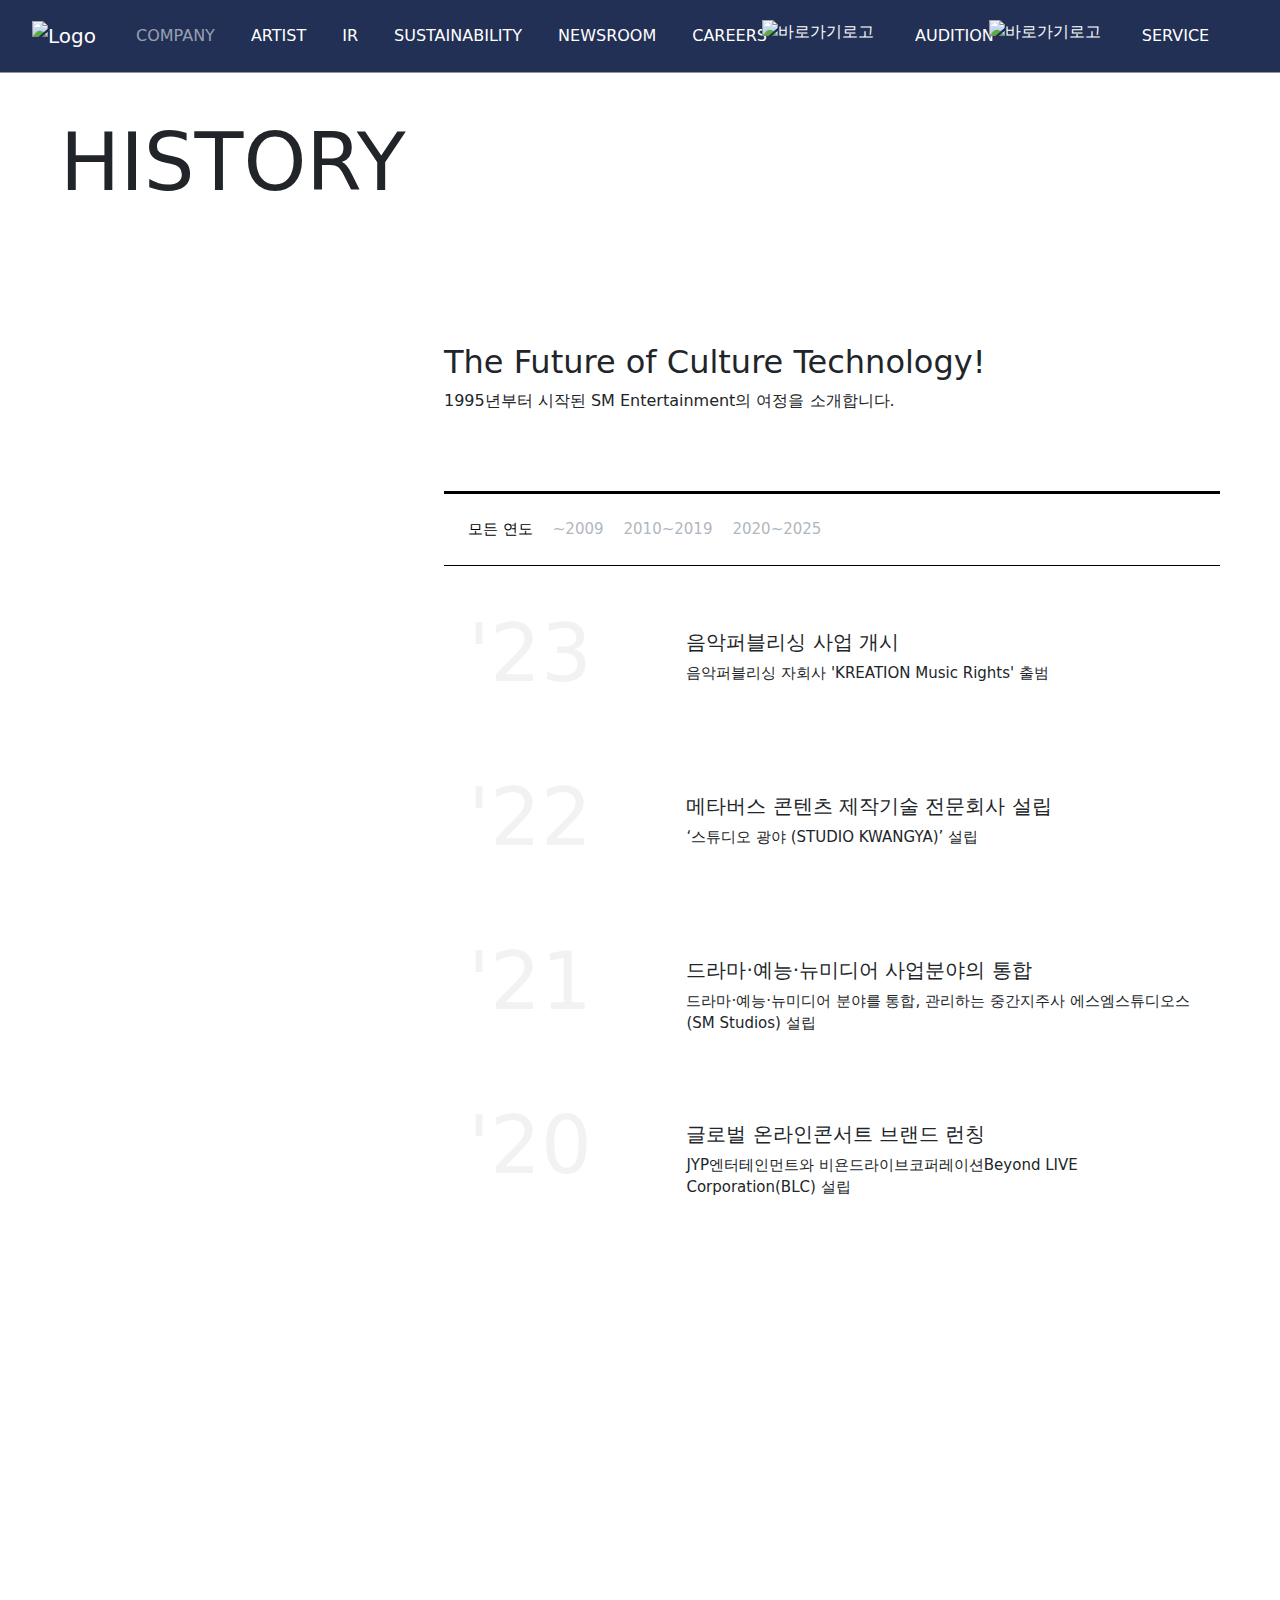
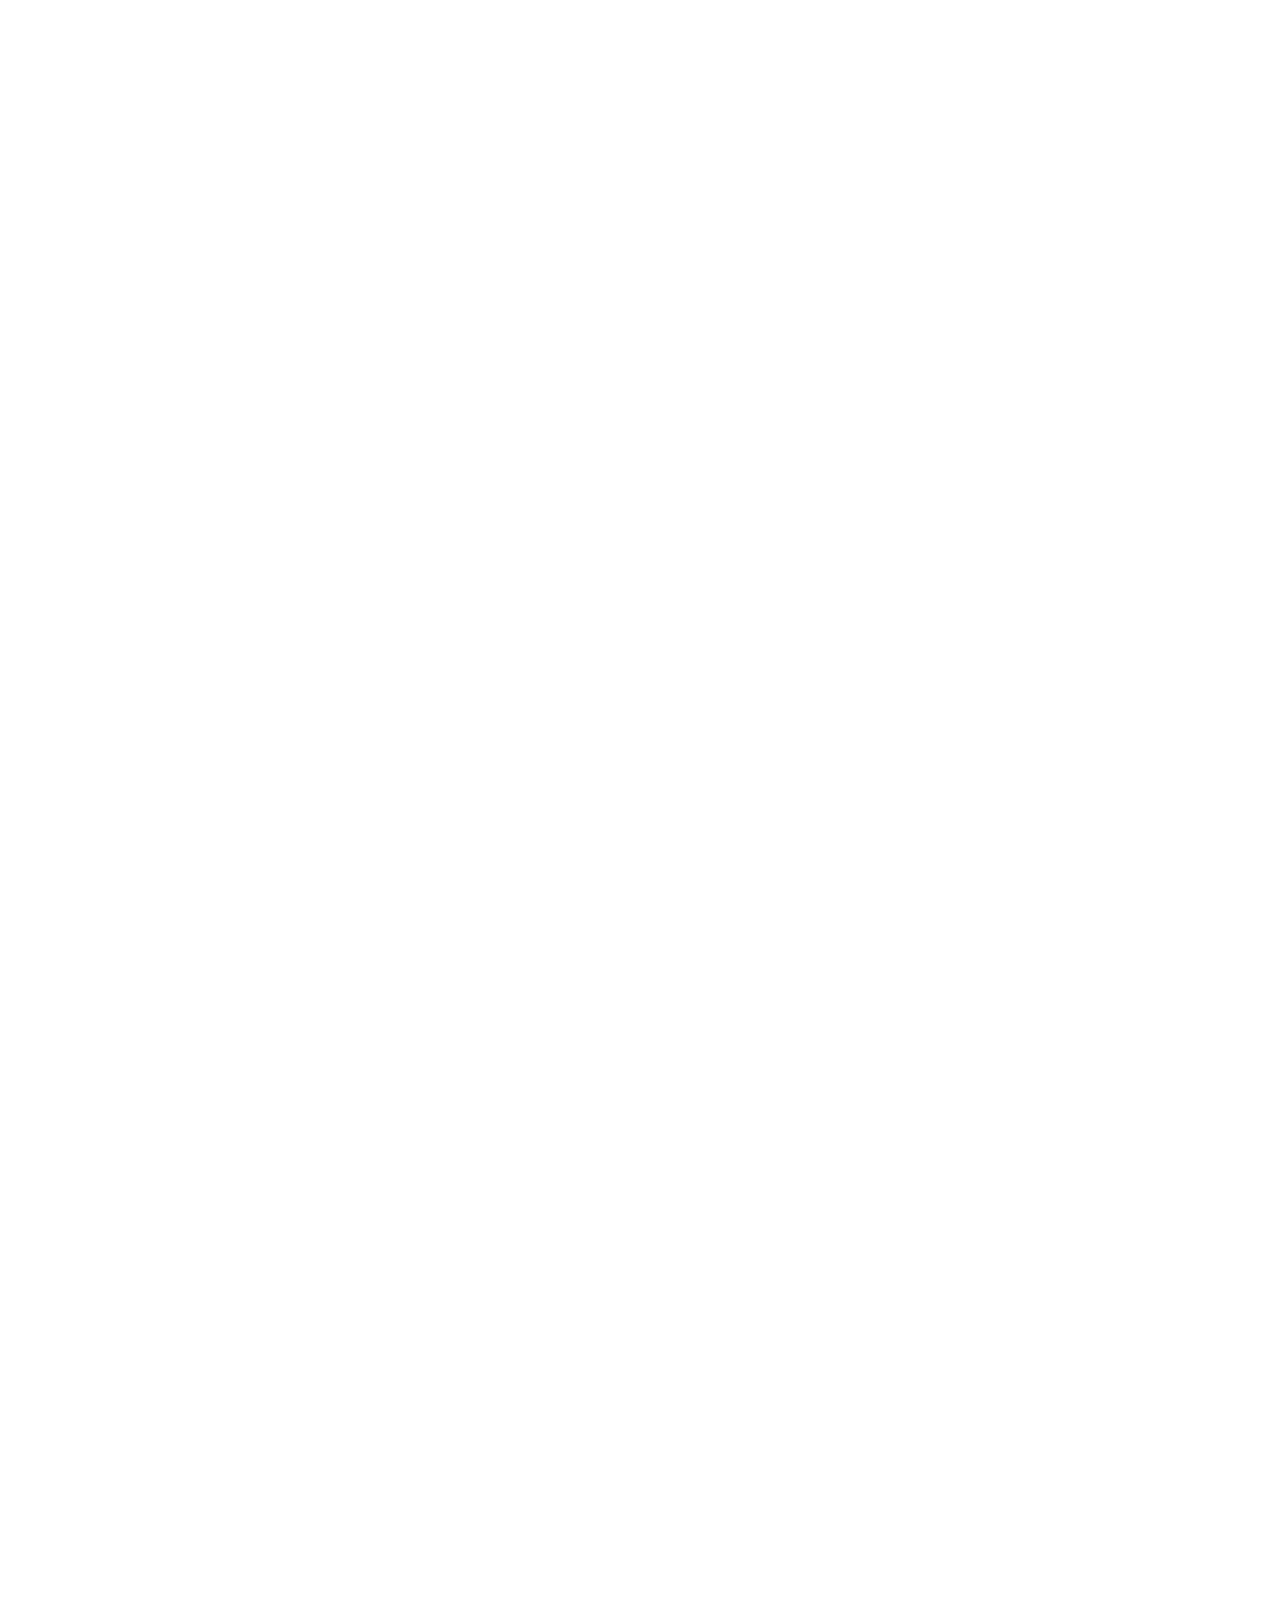
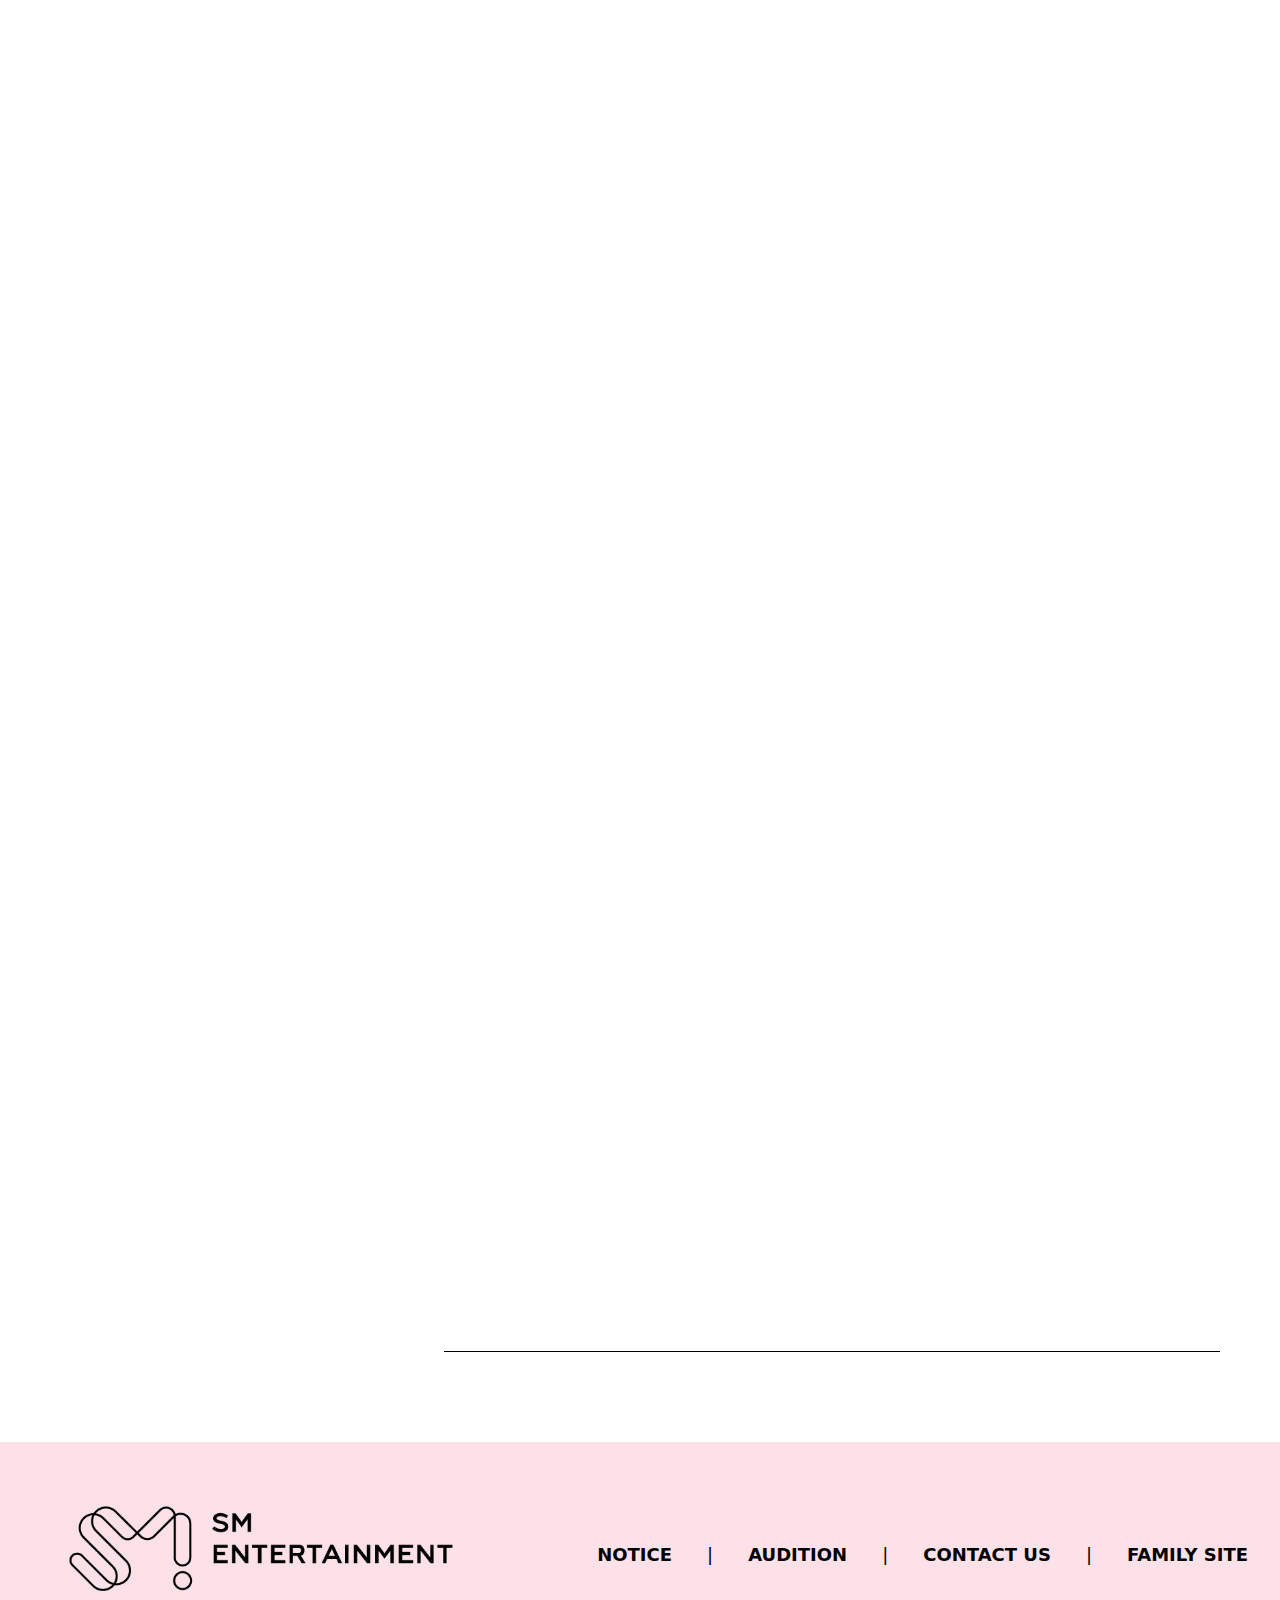
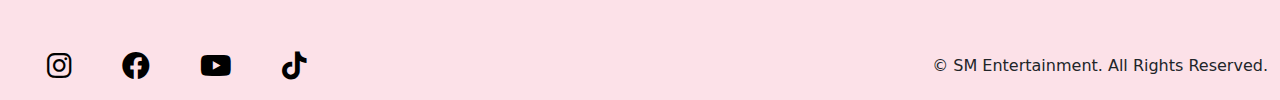
==== company/company-history-index.html @ 5fcf4fad "add nav all page" ====
<!DOCTYPE html>
<html lang="en">
<head>
    <meta charset="UTF-8">
    <meta name="viewport" content="width=device-width, initial-scale=1.0">
    <title>HISTORY</title>
    <link href="https://cdn.jsdelivr.net/npm/bootstrap@5.3.3/dist/css/bootstrap.min.css" rel="stylesheet" integrity="sha384-QWTKZyjpPEjISv5WaRU9OFeRpok6YctnYmDr5pNlyT2bRjXh0JMhjY6hW+ALEwIH" crossorigin="anonymous">
    <link rel="stylesheet" href="../style.css">
    <link rel="stylesheet" href="https://cdnjs.cloudflare.com/ajax/libs/font-awesome/6.0.0-beta3/css/all.min.css"/>
</head>
<body>
    <!-- 헤더 -->
    <header>
        <nav class="navbar navbar-expand-lg navbar-dark bg-dark">
            <!-- 로고 -->
            <a class="navbar-brand" href="../index.html">
                <img src="https://file1.jobkorea.co.kr/Mng/2025/1/logo.png" alt="Logo" class="d-inline-block align-top" width="80">
            </a>
            <!-- 메뉴 토글 버튼 (모바일 대응) -->
           
            <!-- 내비게이션 메뉴 -->
            <button class="navbar-toggler" type="button" data-toggle="collapse" data-target="#navbarNav" aria-controls="#hamBtn" aria-expanded="false" aria-label="Toggle navigation">
               <div class="ham" id="hamBtn">
                <div id="top" class="line"></div>
                <div id="mid" class="line"></div>
                <div id="btm" class="line"></div>
            </div>
            </button>
            <div class="collapse navbar-collapse" id="navbarNav">
                <ul class="navbar-nav ml-auto">
                    <li class="nav-item active dropdown">
                        <a class="nav-link" href="company/company-intro-index.html" id="navbarDropdownHome" role="button" aria-haspopup="true" aria-expanded="false">
                            COMPANY
                        </a>
                        <div class="dropdown-menu" aria-labelledby="navbarDropdownHome">
                            <a class="dropdown-item" href="company-intro-index.html">INTRODUCION</a>
                            <a class="dropdown-item" href="company-history-index.html">HISTORY</a>
                            <!-- <a class="dropdown-item" href="#">LABELS IN COMPANY</a> -->
                            <a class="dropdown-item" href="company-major-index.html">MAJOR AFFILIATES</a>
                        </div>
                    </li>
                    <!-- Artists -->
                    <li class="nav-item dropdown">
                        <a class="nav-link active dropdown" href="#" id="navbarDropdownArtists" role="button" aria-haspopup="true" aria-expanded="false">
                            ARTIST
                        </a>
                        
                    </li>
                    <!-- IR -->
                    <li class="nav-item dropdown">
                        <a class="nav-link active dropdown" href="../ir/ir-schedule-index.html" id="navbarDropdownHome" role="button" aria-haspopup="true" aria-expanded="false">
                            IR
                        </a>
                        <div class="dropdown-menu" aria-labelledby="navbarDropdownHome">
                            <a class="dropdown-item" href="../ir/ir-schedule-index.html">  IR  일정</a>
                            <a class="dropdown-item" href="#">경영실적</a>
                            <a class="dropdown-item" href="#">재무정보</a>
                            <a class="dropdown-item" href="#">주주정보</a>
                            <a class="dropdown-item" href="#">공시정보</a>
                            <a class="dropdown-item" href="#">공고</a>
                            <a class="dropdown-item" href="#">추가정보</a>
                        </div>
                    </li>
                    <!-- SUSTAINABILITY -->
                    <li class="nav-item dropdown">
                        <a class="nav-link active dropdown" href="#" id="navbarDropdownHome" role="button" aria-haspopup="true" aria-expanded="false">
                            SUSTAINABILITY
                        </a>
                        <div class="dropdown-menu" aria-labelledby="navbarDropdownHome">
                            <a class="dropdown-item" href="#">ESG</a>
                            <a class="dropdown-item" href="#">ENVIRONMENT</a>
                            <a class="dropdown-item" href="#">SOCIETY</a>
                            <a class="dropdown-item" href="#">GOVERNANCE</a>
                        </div>
                    </li>
                    <!-- NEWSROOM 메뉴 - 드롭다운 -->
                    <li class="nav-item dropdown">
                        <a class="nav-link active" href="#" id="navbarDropdownHome" role="button" aria-haspopup="true" aria-expanded="false">
                            NEWSROOM
                        </a>
                      
                    </li>
                    <!-- CAREERS 버튼 -->
                    <li class="nav-item dropdown">
                        <a class="nav-link active" href="#" id="navbarDropdownHome" role="button" aria-haspopup="true" aria-expanded="false">
                            CAREERS<img src="https://cdn2.smentertainment.com/images/icon-external-link-alt.svg" alt="바로가기로고" width="20"> 
                        </a>
                        
                    </li>
                     <!-- AUDITION 버튼 -->
                     <li class="nav-item dropdown">
                        <a class="nav-link active dropdown" href="#" id="navbarDropdownHome" role="button" aria-haspopup="true" aria-expanded="false">
                            AUDITION<img src="https://cdn2.smentertainment.com/images/icon-external-link-alt.svg" alt="바로가기로고" width="20"> 
                        </a>
                        
                    </li>
                     <!-- SERVICE -->
                     <li class="nav-item dropdown">
                        <a class="nav-link active dropdown" href="#" id="navbarDropdownHome" role="button" aria-haspopup="true" aria-expanded="false">
                            SERVICE
                        </a>
                        <div class="dropdown-menu" aria-labelledby="navbarDropdownHome">
                            <a class="dropdown-item" href="#">SMTOWN</a>
                            <a class="dropdown-item" href="#">KWANGYA 119</a>
                        </div>
                    </li>
                </ul>
            </div>
        </nav>
    </header>

    <script>
        // 햄버거 버튼 클릭 시 애니메이션 효과
        document.getElementById('hamBtn').addEventListener('click', function() {
            this.classList.toggle('active');
        });
    </script>
    <main>
        <div class="sm-header">HISTORY</div>
        <div>
            <div class="choi-history-main-box position-relative end-0">
                <div>
                    <h2>The Future of Culture Technology!</h2>
                    <p>1995년부터 시작된 SM Entertainment의 여정을 소개합니다.</p>
                </div>
                <div class="choi-history-nav-box">
                    <ul class="nav choi-history-nav">
                        <input type="radio" class="choi-radio-nav" name="options-year" id="option0" autocomplete="off" checked>
                        <label class="choi-radio-nav-label" for="option0">모든 연도</label>
                        <input type="radio" class="choi-radio-nav" name="options-year" id="option1" autocomplete="off">
                        <label class="choi-radio-nav-label" for="option1">~2009</label>
                        <input type="radio" class="choi-radio-nav" name="options-year" id="option2" autocomplete="off">
                        <label class="choi-radio-nav-label" for="option2">2010~2019</label>
                        <input type="radio" class="choi-radio-nav" name="options-year" id="option3" autocomplete="off">
                        <label class="choi-radio-nav-label" for="option3">2020~2025</label>
                    </ul>
                </div>
                <div class="choi-history-contents-out-box">
                    <div class="fade-wrap" id="display-year0">
                        <!-- scroll section 1-->
                        <section class="choi-history-contents-box">
                            <div class="choi-history-year-box">
                                <h1>'23</h1>
                            </div>
                            <div class="choi-history-detail-box">
                                <h4>음악퍼블리싱 사업 개시</h4>
                                <p>음악퍼블리싱 자회사 'KREATION Music Rights' 출범</p>
                            </div>
                        </section>
                        <section class="choi-history-contents-box">
                            <div class="choi-history-year-box">
                                <h1>'22</h1>
                            </div>
                            <div class="choi-history-detail-box">
                                <h4>메타버스 콘텐츠 제작기술 전문회사 설립</h4>
                                <p>‘스튜디오 광야 (STUDIO KWANGYA)’ 설립</p>
                            </div>
                        </section>
                        <section class="choi-history-contents-box">
                            <div class="choi-history-year-box">
                                <h1>'21</h1>
                            </div>
                            <div class="choi-history-detail-box">
                                <h4>드라마·예능·뉴미디어 사업분야의 통합</h4>
                                <p>드라마·예능·뉴미디어 분야를 통합, 관리하는 중간지주사 에스엠스튜디오스(SM Studios) 설립</p>
                            </div>
                        </section>
                        <section class="choi-history-contents-box">
                            <div class="choi-history-year-box">
                                <h1>'20</h1>
                            </div>
                            <div class="choi-history-detail-box">
                                <h4>글로벌 온라인콘서트 브랜드 런칭</h4>
                                <p>JYP엔터테인먼트와 비욘드라이브코퍼레이션Beyond LIVE Corporation(BLC) 설립</p>
                            </div>
                        </section>
                    </div>
                    <div class="fade-wrap" id="display-year1">
                        <!-- scroll section 2-->
                        <section class="choi-history-contents-box">
                            <div class="choi-history-year-box">
                                <h1>'18</h1>
                            </div>
                            <div class="choi-history-detail-box">
                                <h4>콘텐츠 및 라이프스타일 사업 확장</h4>
                                <p>키이스트 및 FNC애드컬쳐(現 SM Life Design Group) 지분취득</p>
                            </div>
                        </section>
                        <section class="choi-history-contents-box">
                            <div class="choi-history-year-box">
                                <h1>'17</h1>
                            </div>
                            <div class="choi-history-detail-box">
                                <h4>광고사업으로의 확장</h4>
                                <p>SK M&C (現 SM C&C) 인수</p>
                            </div>
                        </section>
                        <section class="choi-history-contents-box">
                            <div class="choi-history-year-box">
                                <h1>'16</h1>
                            </div>
                            <div class="choi-history-detail-box">
                                <h4>F&B 사업 확장</h4>
                                <p>SMT SEOUL, SMT TOKYO 매장 오픈</p>
                            </div>
                        </section>
                    </div>
                    <div class="fade-wrap" id="display-year2">
                        <!-- scroll section 3-->
                        <section class="choi-history-contents-box">
                            <div class="choi-history-year-box">
                                <h1>'15</h1>
                            </div>
                            <div class="choi-history-detail-box">
                                <h4>모바일플랫폼 비즈니스 시작</h4>
                                <p>SM Mobile Communications 설립</p>
                                <div class="choi-history-detail-sub">엔터테인먼트 테마파크 사업 시작</div>
                                <p>SMTOWN@coexartium 오픈</p>
                            </div>
                        </section>
                        <section class="choi-history-contents-box">
                            <div class="choi-history-year-box">
                                <h1>'14</h1>
                            </div>
                            <div class="choi-history-detail-box">
                                <h4>예능 및 레이블사업 시작</h4>
                                <p>SM C&C의 훈미디어, 울림엔터테인먼트 지분취득</p>
                                <div class="choi-history-detail-sub">레이블 (주)발전소 지분투자</div>
                                <p>힙합, 밴드음악 레이블 BALJUNSO(발전소) 지분투자를 통한 언더그라운드 인디씬을 아우르는 협력관계 구축</p>
                                <div class="choi-history-detail-sub">모바일 가라오케 어플리케이션 런칭</div>
                                <p>에이벡스뱅가드·유니버설뮤직 재팬과 디지털 음악 비즈니스 강화 위한 3자 합작회사 everysing Japan 설립</p>
                                <div class="choi-history-detail-sub">(유)드래곤타이거1호 문화투자목적 설립</div>
                                <p>홍콩 최대 엔터테인먼트 기업 미디어 아시아 그룹(Media Asia Group Holdings Limited)과 한중 합작사업 전략적 제휴를 체결해 중국 시장 진출 및 영화, 드라마, TV 프로그램 등 미디어 엔터테인먼트 콘텐츠 투자를 위한 드래곤 타이거 캐피탈 파트너스(Dragon Tiger Capital Partners L.P., 이하 DTCP) 설립</p>
                            </div>
                        </section>
                        <section class="choi-history-contents-box">
                            <div class="choi-history-year-box">
                                <h1>'13</h1>
                            </div>
                            <div class="choi-history-detail-box">
                                <h4>배우 매니지먼트 시작</h4>
                                <p>SM C&C의 AM엔터테인먼트 지분취득</p>
                            </div>
                        </section>
                        <section class="choi-history-contents-box">
                            <div class="choi-history-year-box">
                                <h1>'12</h1>
                            </div>
                            <div class="choi-history-detail-box">
                                <h4>와인 유통사업 시작</h4>
                                <div class="choi-history-detail-sub">SM Entertainment Beijing 설립</div>
                                <p>SM Entertainment Beijing Co., Ltd 설립</p>
                                <div class="choi-history-detail-sub">Visual Content Business</div>
                                <p>아시아 최대 영상 콘텐츠 제작, 배우/MC 매니지먼트 기업 설립을 목표로 코스닥 상장사 BT&I를 인수한 후 사명 (주)에스엠컬처앤콘텐츠로 변경. 드라마 제작 등 글로벌 영상 콘텐츠 사업을 영위하고 있으며, 관광, 레저, 여행 사업과 K-POP 콘텐츠를 결합해 K-컬쳐 비즈니스 모델 확산에 기여</p>
                                <div class="choi-history-detail-sub">Global Concert Business</div>
                                <p>글로벌 공연 사업을 위해 홍콩에 본사를 두고 있는 자회사 Dream Maker Entertainment와 본격적으로 공연사업 시작</p>
                            </div>
                        </section>
                        <section class="choi-history-contents-box">
                            <div class="choi-history-year-box">
                                <h1>'11</h1>
                            </div>
                            <div class="choi-history-detail-box">
                                <h4>SM True Co., Ltd 설립</h4>
                                <p>태국의 True사와 첫 해외 합작법인인 SM True 설립을 통해 소속 아티스트들의 태국 내 음반, 음원, 상품 유통, 콘서트, 프로모션 등 태국 내 모든 매니지먼트 사업 영위. 방송, 통신, 인터넷 유통을 아우르는 태국 최대 복합 미디어 통신 네트워크 그룹인 True Visions Group과 SM Entertainment의 한류/ K-POP 콘텐츠 결합으로 시너지 효과 발휘</p>
                            </div>
                        </section>
                    </div>
                    <div class="fade-wrap" id="display-year3">
                        <!-- scroll section 4-->
                        <section class="choi-history-contents-box">
                            <div class="choi-history-year-box">
                                <h1>'08</h1>
                            </div>
                            <div class="choi-history-detail-box">
                                <h4>Karaoke Business</h4>
                                <p>SM Amusement 설립</p>
                                <div class="choi-history-detail-sub">Food & Beverage</div>
                                <p>SM F&B 설립</p>
                                <div class="choi-history-detail-sub">Retail/Fashion/Merchandising</div>
                                <p>SM Brand Marketing 설립</p>
                                <div class="choi-history-detail-sub">SM Entertainment USA</div>
                                <p>SM Entertainment USA Inc. 설립</p>
                            </div>
                        </section>
                    </div>
                    <div class="fade-wrap"  id="display-year4">
                        <!-- scroll section 5-->
                        <section class="choi-history-contents-box">
                            <div class="choi-history-year-box">
                                <h1>'05</h1>
                            </div>
                            <div class="choi-history-detail-box">
                                <h4>China Launch</h4>
                                <p>SM Entertainment China 지사 오픈</p>
                            </div>
                        </section>
                        <section class="choi-history-contents-box">
                            <div class="choi-history-year-box">
                                <h1>'01</h1>
                            </div>
                            <div class="choi-history-detail-box">
                                <h4>JAPAN Expansion</h4>
                                <p>SM Entertainment JAPAN 설립</p>
                                <div class="choi-history-detail-sub">온라인, 모바일 분야 사업 확장</div>
                                <p>Fandango KOREA 설립을 통해 국내 최초 엔터테인먼트 관련 온라인, 모바일 콘텐츠 서비스 시작</p>
                            </div>
                        </section>
                    </div>
                    <div class="fade-wrap" id="display-year5">
                        <!-- scroll section 6-->
                        <section class="choi-history-contents-box">
                            <div class="choi-history-year-box">
                                <h1>'00</h1>
                            </div>
                            <div class="choi-history-detail-box">
                                <h4>IPO (KOSDAQ)</h4>
                                <p>2000년 4월 27일 업계 최초로 코스닥시장 등록(IPO)</p>
                            </div>
                        </section>
                        <section class="choi-history-contents-box choi-history-contents-last-box">
                            <div class="choi-history-year-box">
                                <h1>'95</h1>
                            </div>
                            <div class="choi-history-detail-box">
                                <h4>S.M. ENTERTAINMENT Co., Ltd. 설립</h4>
                                <p>자본금 5천만원으로 (주)에스.엠.엔터테인먼트 설립</p>
                            </div>
                        </section>
                    </div>
                </div>
            </div>
        </div>
    </main>
    <footer class="footer">
        <div class="container km-footer-container">
            <div class="km-footer-content text-center">
                
                <!-- && 사이즈 줄였을 때: km-logo는 숨겨지고 km-logo-small 표출 -->
                <div class="km-logo-container d-flex justify-content-between align-items-center">
                    <div class="km-logo">
                        <img src="../km-img/img-long.png" class="img-fluid">
                    </div>

                    <div class="km-logo-small">
                        <img src="../km-img/sm-short1.jpg" class="img-fluid">
                    </div>

                    <!-- 관련 링크 (로고 하단에 가로 정렬) -->
                    <div class="km-about">
                        <a href="#">NOTICE</a>
                        <span>|</span>
                        <a href="#">AUDITION</a>
                        <span>|</span>
                        <a href="#">CONTACT US</a>
                        <span>|</span>
                        <a href="#">FAMILY SITE</a>
                    </div>
                </div>

                <!-- SNS & 저작권 -->
                <div class="km-last-lign d-flex justify-content-between align-items-center">
                    <div class="km-icon-left">
                        <i class="fa-brands fa-instagram"></i>
                        <i class="fa-brands fa-facebook"></i>
                        <i class="fa-brands fa-youtube"></i>
                        <i class="fa-brands fa-tiktok"></i>
                    </div>
                    <div class="km-icon-right">
                        <div class="km-culture-future">THE CULTURE, THE FUTURE ♬</div>
                        <div>© SM Entertainment. All Rights Reserved.</div>
                    </div>
                </div>

            </div>
        </div>    
    </footer>
    <script src="../script.js"></script>
    <script src="https://cdn.jsdelivr.net/npm/bootstrap@5.3.3/dist/js/bootstrap.bundle.min.js" integrity="sha384-YvpcrYf0tY3lHB60NNkmXc5s9fDVZLESaAA55NDzOxhy9GkcIdslK1eN7N6jIeHz" crossorigin="anonymous"></script>
</body>
</html>
---- style.css ----
.test {
  border: 1px solid red;
}
/* 전체 페이지를 Flexbox로 정렬 */
html,
body {
  height: 100%;
  margin: 0;
  display: flex;
  flex-direction: column;
}

/* 헤더 스타일 */
header {
  position: sticky;
  top: 0;
  backdrop-filter: blur(50%);
  opacity: 1;
  z-index: 99;
  width: 100%;
}

/* 내비게이션 메뉴 */
nav {
  background-color: #223055;
  border-bottom: 0.5px solid #223055;
  z-index: 99;
}

nav:hover {
  border-bottom: 0.5px solid #949494;
  transition: 0.5s;
}

.navbar {
  background-color: #223055 !important;
  padding: 1em 2em;
}

/* 메뉴 항목 */
/* 햄버거 메뉴 스타일 */
.ham {
  position: absolute;
  right: 2%;
  width: 40px;
  height: 40px;
  cursor: pointer;
  z-index: 99;
  display: none; /* 모바일에서만 보이도록 설정 */
}

.line {
  background-color: #fff;
  width: 40px;
  height: 2px;
  margin: 5px 0;
  transition-duration: 0.5s;
}

/* 햄버거 버튼 클릭 시 애니메이션 효과 */
.ham.active #top {
  transform: translateY(7px) translateX(-7px) rotate(45deg);
}

.ham.active #mid {
  opacity: 0;
}

.ham.active #btm {
  transform: translateY(-6px) translateX(-7px) rotate(-45deg);
}

.navbar-toggler:focus {
  box-shadow: none;
}

.navbar-nav .nav-item {
  margin-right: 20px;
}

.navbar-nav .nav-item .dropdown-menu {
  display: none;
  /* 서브 메뉴 항상 보이도록 설정 */
  width: 100%;
  /* 화면 너비를 꽉 채우도록 설정 */
  background-color: #223055;
  border: none;
  box-sizing: border-box;
  position: unset;
  left: 0;
  transform: translateX(0);
  box-shadow: none;
  padding: 0;
  top: 100%;
}

.nav-link {
  padding: 7px 14px;
  border-radius: 20px;
}

.nav-link:hover {
  border-radius: 20px;
  background-color: rgba(255, 255, 255, 0.1);
  padding: 7px 14px;
}

.nav-link img {
  position: relative;
  left: -5px;
  top: -4px;
}

/* 서브 메뉴가 기본적으로 보이지 않도록 설정 */
.navbar-nav .nav-item .dropdown-menu {
    display: none;
    /* 서브 메뉴 숨기기 */
    position: absolute;
    /* 서브 메뉴가 부모 메뉴 아이템 아래에 위치하도록 설정 */
    background-color: #223055;
    padding: 0;
    top: 100%;
    /* 부모 메뉴 아래로 위치 */
    left: 50%;
    transform: translateX(-50%);
    /* 드롭다운 메뉴에 그림자 효과 */
  }
  /* 메뉴 항목에 호버 시 서브 메뉴가 보이도록 설정 */
  .navbar-nav .nav-item:hover .dropdown-menu {
    display: block;
    /* 호버 시 드롭다운 메뉴 표시 */
  }
  /* 드롭다운 항목 스타일 */
  .navbar-nav .nav-item .dropdown-item {
    color: #BEBEBE;
    padding: 10px 20px;
    font-size: 16px;
    text-align: left;
  }
  .navbar-nav .nav-item .dropdown-item:hover {
    background-color: #FFB7CA;
    /* 서브 메뉴 항목에 호버 시 배경 색상 변경 */
    color: white;
  }

/* main을 플렉스 확장해서 푸터를 아래로 밀어내기 */
main {
  flex: 1;
}
/* ---------------------------------------------------------------------------------- */

.sy-artist {
  margin: 15px;
}

.sy-artist img {
  width: 100%;
  height: 100%;
  transition: transform 0.5s ease;
  object-fit: cover;
}

.sy-artist img:hover {
  filter: brightness(0.5);
  transform: scale(0.95);
}

.sy-box {
  position: relative;
}

.sy-box:hover .sy-overlay {
  display: block;
}

.sy-overlay {
  position: absolute;
  top: 50%;
  left: 50%;
  transform: translate(-50%, -50%);
  color: white;
  font-size: 1.5rem;
  font-weight: bold;
  display: none;
}

.sy-more-artist {
  display: flex;
  justify-content: center;
  align-items: center;
  text-align: right;
  font-size: 20px;
  font-weight: 700;
}

.sy-more-artist a {
  display: flex;
  align-items: center;
  text-decoration: none;
  color: black;
  gap: 15px;
  /* 텍스트와 아이콘 사이 간격 */
}

.sy-more-artist a:hover {
  color: red;
}

/* 모바일 화면 대응 */
@media (max-width: 768px) {
  .sy-first-line .col,
  .sy-second-line .col {
    flex: 0 0 100%;
    max-width: 100%;
    margin-bottom: 20px;
  }

  .sy-second-line .row .col {
    flex: 0 0 100%;
    max-width: 100%;
    margin-bottom: 10px;
  }

  .sy-more-artist {
    display: none;
  }
}
/* ---------------------------------------------------------------------------------- */

/* 푸터 스타일 */
.footer {
  background-color: #fce1e8;
  width: 100%;
  padding-top: 20px;
  padding-bottom: 20px;
}

/* 푸터 컨테이너 크기 조정 */
.km-footer-container {
  width: 100%;
  max-width: 1400px;
  margin: 0 auto;
}

/* 로고 크기 확대 */
.km-logo {
  width: 400px; /* 기존보다 확대 */
  margin: 30px;
  margin-left: 50px;
}

.km-logo-small {
  display: none;
}

/* 로고 이미지 크기 조정 */
.km-logo img {
  width: 100%;
  height: auto;
}

.km-about {
  display: flex;
  justify-content: center;
  align-items: center;
  gap: 35px;
  font-size: 18px;
  margin: 20px;
  margin-bottom: 5px;
}

.km-about a {
  text-decoration: none;
  color: black;
  font-weight: bold;
  transition: transform 0.3s ease, color 0.3s ease;
}

.km-about a:hover {
  transform: scale(1.15);
  color: white;
}

.km-about span {
  color: black;
  font-size: 18px;
}

/* SNS 아이콘 스타일 */
.km-icon-left {
  display: flex;
  gap: 50px;
  font-size: 28px;
  color: black;
  margin-left: 35px;
}

.km-icon-left i {
  cursor: pointer;
  transition: transform 0.3s ease, color 0.3s ease;
}

.km-icon-left i:hover {
  color: white;
}

/* 마지막 줄 정렬 */
.km-last-lign {
  display: flex;
  justify-content: space-between;
  align-items: center;
  width: 100%;
  padding-top: 20px;
}

.km-culture-future {
  display: none;
}

.fade-wrap {
  transition: 1s;
  opacity: 0;
  position: relative;
  bottom: -50px;
}

.fade-wrap.fade-in {
  opacity: 1;
  bottom: 0;
}

.sm-header {
  padding: 30px 60px;
  font-size: 80px;
}

.choi-main-img-box {
  background-color: #223055;
  min-height: 840px;
  overflow: hidden;
  position: relative;
}

.choi-main-back-img {
  background-image: url(https://cdn2.smentertainment.com/images/sm-hero-image.svg);
  width: 80%;
  height: 80%;
  position: absolute;
  left: 25%;
  bottom: -10%;
  background-size: cover;
  background-repeat: no-repeat;
  z-index: 1;
}

.choi-main-title {
  color: #ffb7ca;
  font-size: 100px;
  padding: 60px;
  position: absolute;
}

.choi-main-news-box {
  background-color: #ffb7ca;
}

.choi-main-news {
  padding-top: 48px;
  padding-left: 60px;
  padding-right: 60px;
  padding-bottom: 30px;
  font-size: 80px;
}

.choi-main-news-card-box {
  background-color: #ffb7ca;
  border: none;
  padding-left: 30px;
  padding-right: 30px;
  padding-bottom: 30px;
}

.choi-main-news-item-box {
  padding: 30px 24px;
}

.choi-main-news-item-box h3 {
  margin-bottom: 30px;
  overflow: hidden;
  display: -webkit-box;
  text-overflow: ellipsis;
  -webkit-box-orient: vertical;
  -webkit-line-clamp: 2;
}

.choi-main-news-item-box p {
  margin: 15px 0px;
  overflow: hidden;
  display: -webkit-box;
  text-overflow: ellipsis;
  -webkit-box-orient: vertical;
  -webkit-line-clamp: 2;
}

.choi-main-news-item-bottom-box {
  display: flex;
  justify-content: space-between;
  align-items: center;
  padding: 24px;
}

.choi-main-news-item-bottom-box p {
  margin-bottom: 0px;
}

.choi-main-new-arrow {
  font-size: 30px;
  border: 1px solid black;
  border-radius: 100%;
  padding: 0px 8px;
}

.choi-history-nav-box {
  margin-top: 78px;
}

.choi-history-nav {
  padding: 24px;
  border-top: 3px solid black;
  border-bottom: 1px solid black;
}

.choi-radio-nav:checked + label {
  border: none;
  color: black;
}

.choi-radio-nav:click {
  border: none;
}

.choi-radio-nav {
  display: none;
}

.choi-radio-nav-label {
  padding-top: 0px;
  padding-bottom: 0px;
  padding-right: 20px;
  font-weight: 500;
  color: #b0b7c0;
  font-size: 15px;
}

.choi-history-nav-link:hover {
  color: black;
}

.choi-history-main-box-out {
  padding: 1px;
  height: auto;
}

.choi-history-main-box {
  width: 70%;
  padding: 90px 60px;
  margin-left: auto;
}

.choi-history-main-box img {
  max-width: 100%;
  height: auto;
}

.choi-history-contents-out-box {
  padding-top: 40px;
  padding-bottom: 60px;
  padding-left: 24px;
  padding-right: 24px;
  border-bottom: 1px solid black;
}

.choi-history-contents-box {
  display: flex;
  justify-content: space-between;
  padding-bottom: 60px;
}

.choi-history-contents-last-box {
  padding-bottom: 0px;
}

.choi-history-year-box {
  width: 30%;
}

.choi-history-detail-box {
  width: 70%;
}

.choi-history-contents-box h1 {
  color: #f2f2f2;
  font-size: 80px;
  transition: transform 0.3s ease, color 0.3s ease;
}

.choi-history-contents-box h1:hover {
  color: #ffb7ca;
  transform: scale(1.15);
}

.choi-history-detail-box h4 {
  font-size: 20px;
  padding-top: 24px;
  padding-bottom: 8px;
  margin-bottom: 0px;
}

.choi-history-detail-box p {
  margin-bottom: 0px;
  font-size: 15px;
}

.choi-history-detail-sub {
  font-size: 20px;
  margin-bottom: 0px;
  padding-top: 30px;
  padding-bottom: 8px;
}

.choi-thick-line {
  border-top: 3px solid black;
}

.choi-thick-line-mobile-remove {
  border-top: 3px solid black;
}

.choi-thin-line {
  border-bottom: 1px solid black;
}

.choi-major-grid {
  display: grid;
  grid-template-columns: 1fr 1fr;
  column-gap: 30px;
}

.choi-major-contents-box {
  display: flex;
  flex-direction: column;
  padding-left: 24px;
  padding-right: 24px;
  padding-bottom: 90px;
}

.choi-major-contents-box a {
  max-width: 45%;
  text-align: center;
  border-radius: 70px;
  background-color: #f2f2f2;
  color: black;
  text-decoration: none;
  font-weight: 500;
  font-size: 15px;
  padding: 14px 24px;
  position: absolute;
  bottom: 30px;
  transition: transform 0.3s ease, color 0.3s ease;
}

.choi-major-contents-box p {
  margin: 15px 0px;
}

.choi-major-contents-box a:hover {
  background-color: #d7d6d6;
  transform: scale(1.15);
}

.choi-history-main-box video {
  width: 100%;
}

.choi-intro-contents-box {
  display: flex;
  flex-direction: column;
  max-width: 100%;
  padding-top: 40px;
  padding-left: 24px;
  padding-right: 24px;
  padding-bottom: 60px;
}

.choi-intro-contents-box h2 {
  margin-bottom: 30px;
  font-size: 36px;
}

.choi-intro-contents-box p {
  margin-top: 15px;
  font-size: 15px;
  margin-bottom: 0px;
}

.choi-schedule-title {
  display: flex;
  justify-content: space-between;
}

.choi-schedule-title button {
  background-color: transparent;
  border: none;
}

.choi-schedule-title i {
  font-size: 40px;
  margin-left: 40px;
}

.choi-schedule-inner-box {
  display: flex;
  justify-content: space-between;
  align-items: stretch;
}

.choi-schedule-calendar-box {
  width: 60%;
  margin-right: 20px;
}

.choi-schedule-box {
  width: 40%;
}

.choi-schedule-grid-box {
  display: grid;
  grid-template-columns: repeat(7, 1fr);
  list-style-type: none;
  text-align: center;
  padding-left: 0px;
  margin-left: 0px;
}

.choi-schedule-grid-box li {
  list-style-type: none;
  padding: 10px 0px;
}

.choi-schedule-grid-box span {
  display: inline-block;
  border-radius: 100%;
  width: 40px;
  height: 40px;
  line-height: 40px;
  transition: transform 0.3s ease, color 0.3s ease;
}

.choi-schedule-grid-box span:not(:empty):hover {
  transform: scale(1.15);
  background-color: #ffb7ca;
  color: white;
}

/* 모바일에서 햄버거 메뉴 보이게 설정 */
@media (max-width: 992px) {
  .navbar-toggler {
    position: relative;
    height: 35px;
    width: 40px;
  }

  .navbar-dark .navbar-toggler {
    border: none;
  }

  button:focus {
    border: none;
    outline: none;
  }
  .ham {
    display: block;
    position: absolute;
    top: 4px;
    left: 5px;
  }

  /* 햄버거 버튼 스타일 */
  .line {
    background-color: #fff;
    width: 25px;
    height: 2px;
    margin: 5px 0;
  }

  /* 모바일 사이드바 스타일 */
  #sidebar {
    height: 100vh;
    background-color: #223055;
    position: fixed;
    top: 110px;
    right: -100%;
    z-index: 98;
    transition: right 0.3s ease;
  }

  #sidebar.act {
    right: 0;
    top: 110px;
  }

  /* 내비게이션 메뉴 */

  .navbar-brand > img {
    width: 60px;
  }

  .navbar-collapse {
    background-color: #223055;
  }

  .navbar-nav .nav-item {
    margin-top: 20px;
  }

  .nav-item > a {
    font-size: 20px;
    font-weight: 700;
  }

  .active {
    padding-left: 5px;
  }

  .nav-item > a:hover {
    background-color: rgba(255, 255, 255, 0.1);
  }

  .navbar-nav {
    display: flex;
  }

  .nav-item {
    width: 45%;
  }

  .navbar-nav {
    flex-wrap: wrap;
    flex-direction: unset;
  }

  .navbar-nav .nav-item .dropdown-menu {
    display: block; /* 서브 메뉴 항상 보이도록 설정 */
    position: relative;
    width: 100%; /* 화면 너비를 꽉 채우도록 설정 */
    background-color: #223055;
    border: none;
    padding: 0;
    box-sizing: border-box;
  }

  .navbar-nav .nav-item .dropdown-item {
    font-size: 0.95em;
    padding: 5px 0;
    color: #bebebe;
    text-align: left;
  }

  .navbar-nav .nav-item .dropdown-item:hover {
    padding: 5px 0;
    background-color: #223055;
  }

  .dropdown-menu {
    top: 0;
  }

  .nav-link {
    padding: 5px 0;
  }

  .nav-link:hover {
    border-radius: 0px;
    background-color: none;
    padding: 5px 0;
  }

  .choi-schedule-span-before-js {
    color: black;
  }

  .choi-schedule-span-before-js:not(:empty):hover {
    color: white;
  }

  .choi-schedule-span-after-js {
    color: #ffb7ca;
  }

  .choi-schedule-span-after-js:not(:empty):hover {
    color: white;
  }

  .choi-schdule-date-box {
    width: 20%;
  }

  .choi-schdule-contents-box {
    width: 80%;
  }

  @media (max-width: 1200px) {
    .sm-header {
      font-size: 60px;
      padding: 30px 40px;
    }

    .choi-main-title {
      font-size: 90px;
      padding: 40px;
    }

    .choi-main-news {
      padding-top: 32px;
      padding-left: 40px;
      padding-right: 40px;
      padding-bottom: 30px;
      font-size: 60px;
    }

    .choi-intro-contents-box h2 {
      font-size: 30px;
    }

    .choi-intro-contents-box p {
      margin-top: 14px;
      font-size: 14px;
    }

    .choi-history-main-box {
      width: 100%;
      padding: 45px 30px;
    }

    .choi-history-nav-box {
      margin-top: 52px;
    }

    .choi-history-nav {
      padding: 20px;
    }

    .choi-history-nav-link {
      font-size: 14px;
    }

    .choi-history-contents-out-box {
      padding-top: 30px;
      padding-bottom: 40px;
      padding-left: 20px;
      padding-right: 20px;
    }

    .choi-history-contents-box {
      padding-bottom: 40px;
    }

    .choi-history-contents-last-box {
      padding-bottom: 0px;
    }

    .choi-history-contents-box h1 {
      font-size: 60px;
    }

    .choi-history-detail-box h4 {
      font-size: 18px;
      padding-top: 20px;
      padding-bottom: 8px;
    }

    .choi-history-detail-box p {
      font-size: 14px;
    }

    .choi-history-detail-sub {
      padding-top: 20px;
    }
  }

  /* 반응형 스타일 */
  @media (max-width: 783px) {
    .km-logo-container {
      display: flex;
      justify-content: space-between;
      align-items: center;
      margin-bottom: -35px;
      margin-top: -37px;
    }

    /* 로고 크기 줄이기 */
    .km-logo {
      display: none;
    }
    .km-logo-small {
      display: block;
      width: 150px;
      margin: 30px;
    }

    /* 링크 크기 조정 */
    .km-about {
      display: flex;
      flex-direction: column;
      align-items: flex-end;
      font-size: 17px;
      gap: 10px;
      margin: 50px;
    }

    .km-about span {
      display: none;
    }

    /* 마지막 줄 정렬 */
    .km-last-lign {
      flex-direction: column;
      text-align: center;
    }

    .km-icon-left {
      justify-content: center;
    }

    .km-icon-right {
      text-align: center;
      margin-top: 30px;
    }

    .km-culture-future {
      display: block;
      font-weight: bold;
      font-size: 18px;
      margin-bottom: 5px;
    }

    .sm-header {
      font-size: 34px;
      padding: 20px 30px;
    }

    .choi-main-title {
      font-size: 60px;
      padding: 30px;
    }

    .choi-main-news {
      padding-top: 24px;
      padding-left: 30px;
      padding-right: 30px;
      padding-bottom: 20px;
      font-size: 34px;
    }

    .choi-main-news-card-box {
      border: none;
      padding-left: 20px;
      padding-right: 20px;
      padding-bottom: 20px;
    }

    .choi-main-news-card-mobile-none {
      display: none;
    }

    .choi-major-grid {
      grid-template-columns: 1fr;
    }

    .choi-thick-line-mobile-remove {
      border-top: none;
    }

    .choi-intro-contents-box {
      padding-top: 24px;
      padding-left: 12px;
      padding-right: 12px;
      padding-bottom: 30px;
    }

    .choi-intro-contents-box h2 {
      font-size: 22px;
      margin-bottom: 20px;
    }

    .choi-history-nav-box {
      margin-top: 39px;
    }

    .choi-history-nav {
      padding: 12px;
    }

    .choi-history-contents-out-box {
      padding-top: 24px;
      padding-bottom: 30px;
      padding-left: 12px;
      padding-right: 12px;
    }

    .choi-history-contents-box {
      padding-bottom: 30px;
    }

    .choi-history-contents-box h1 {
      font-size: 34px;
    }

    .choi-history-detail-box h4 {
      font-size: 16px;
      padding-top: 6px;
      padding-bottom: 8px;
    }

    .choi-major-contents-box {
      padding-left: 12px;
      padding-right: 12px;
      padding-bottom: 80px;
    }

    .choi-schedule-inner-box {
      display: block;
    }

    .choi-schedule-calendar-box {
      width: 100%;
      margin-right: 00px;
    }

    .choi-schedule-box {
      width: 100%;
      margin-top: 20px;
    }
  }
}
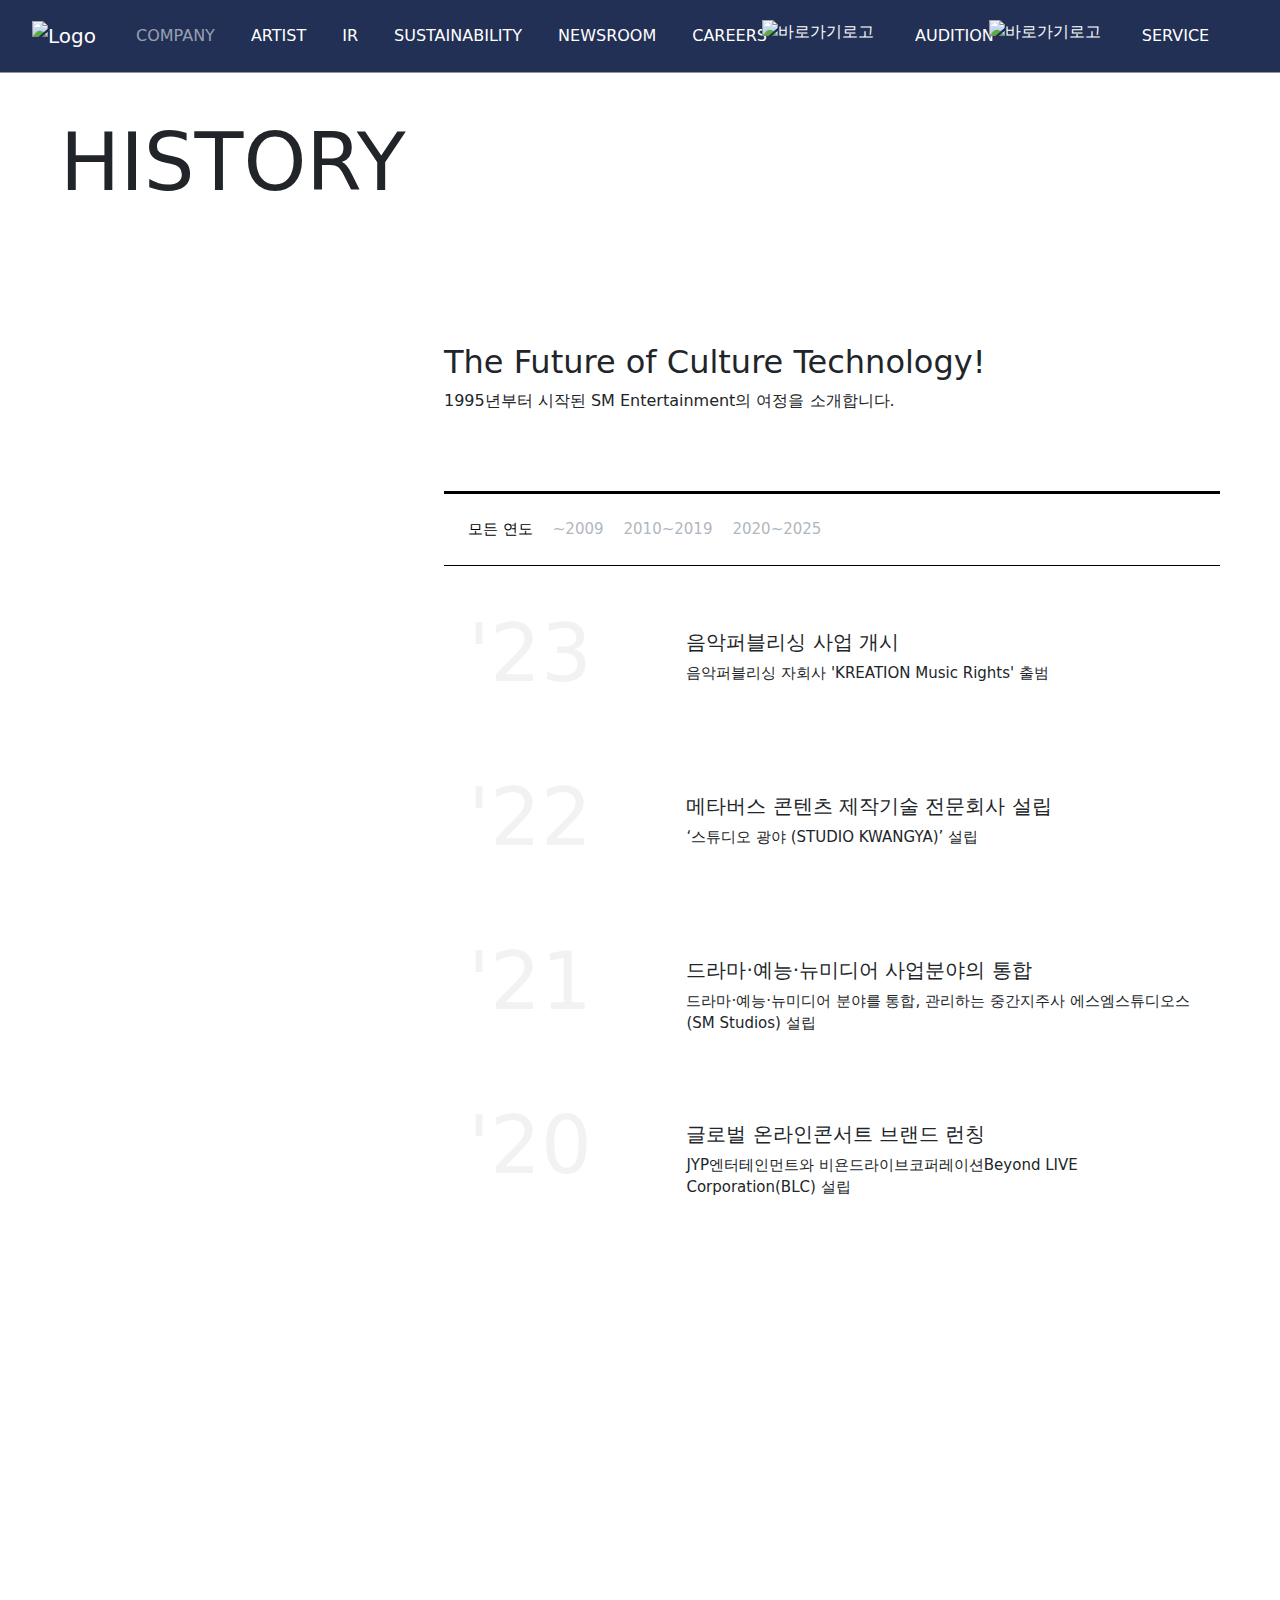
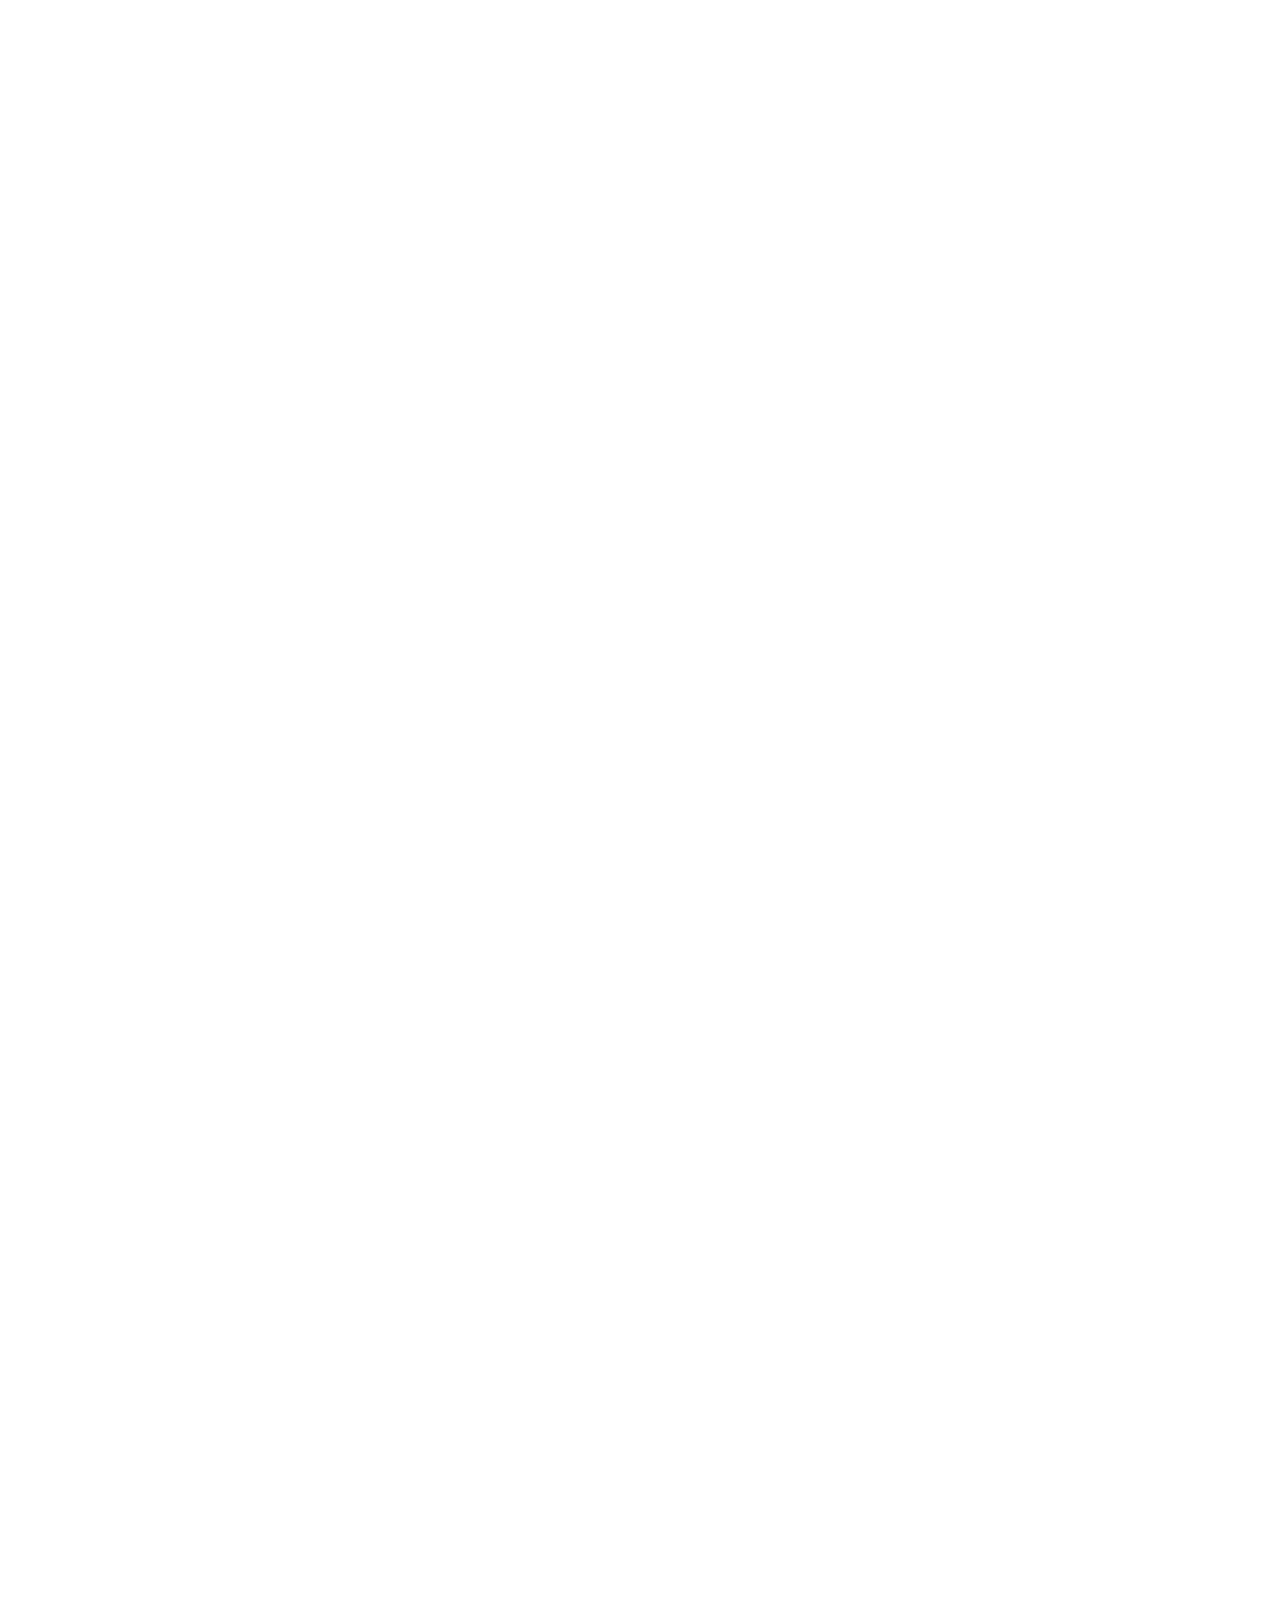
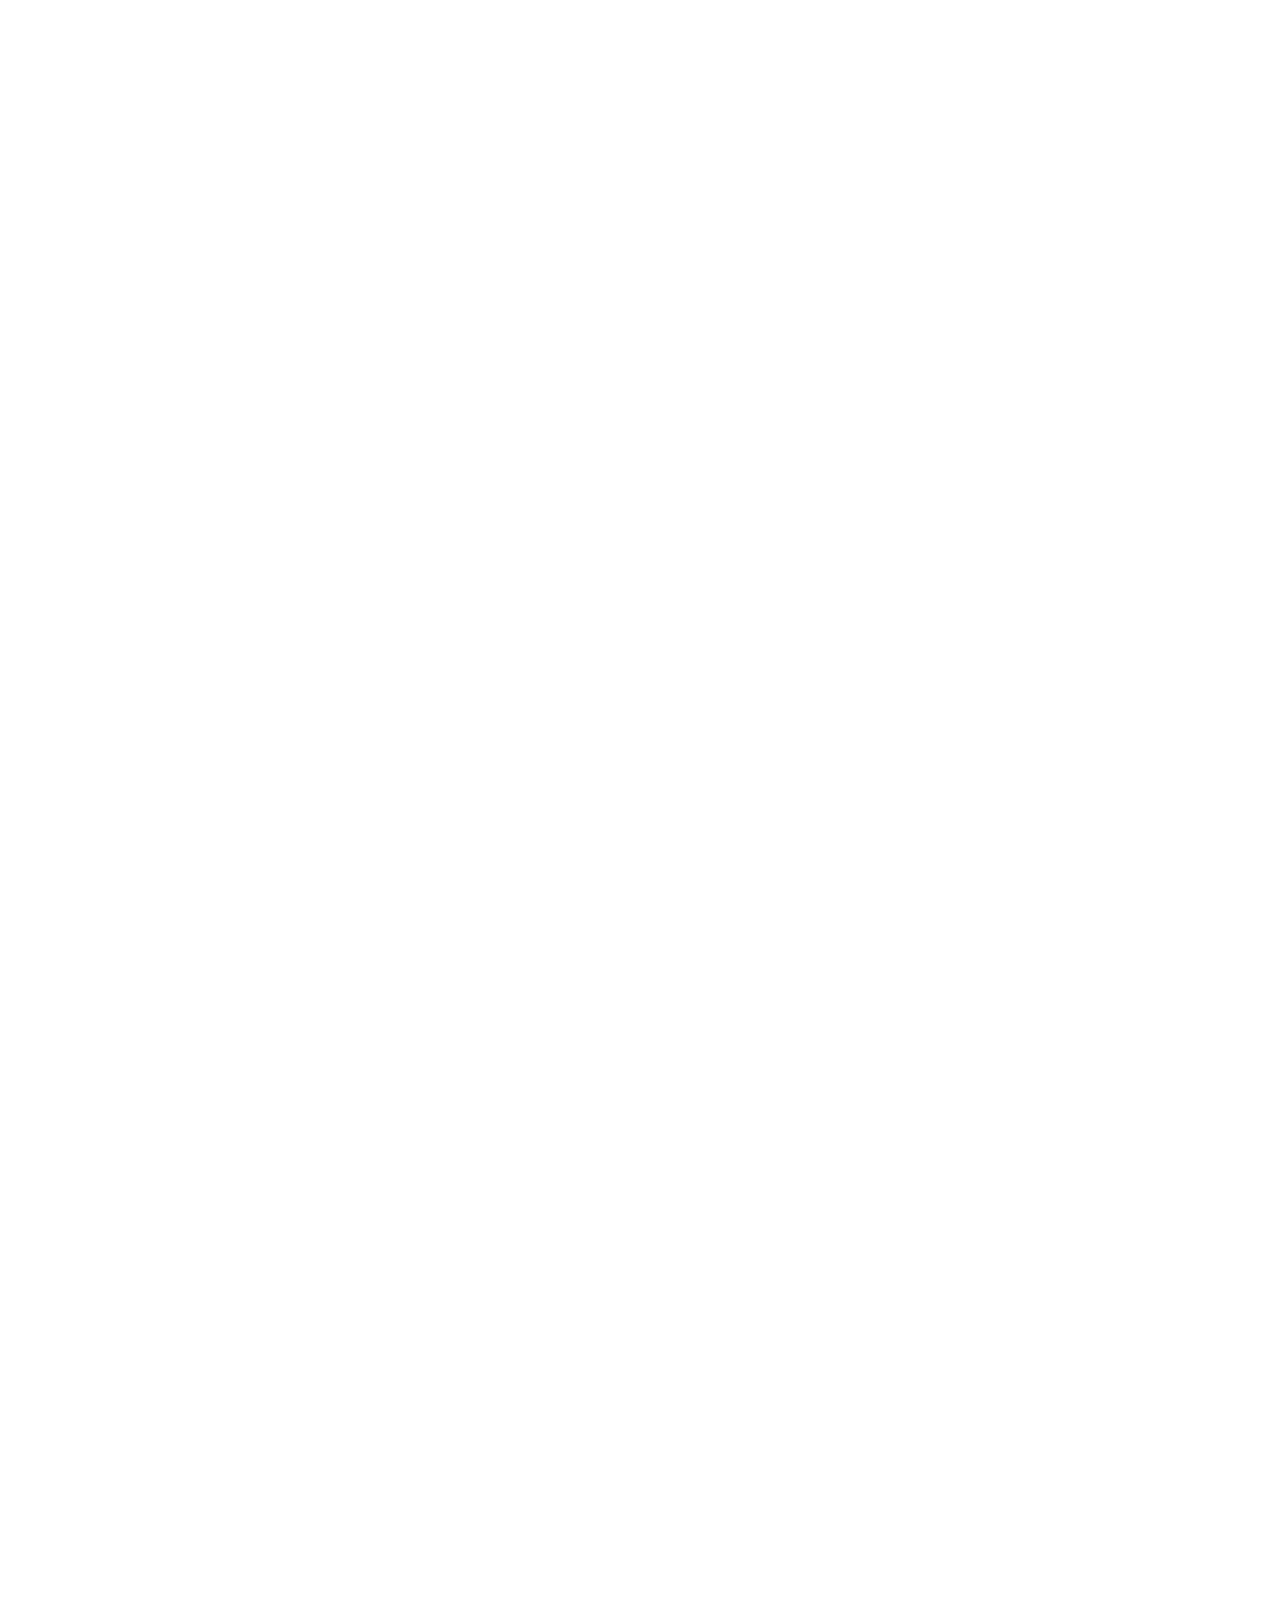
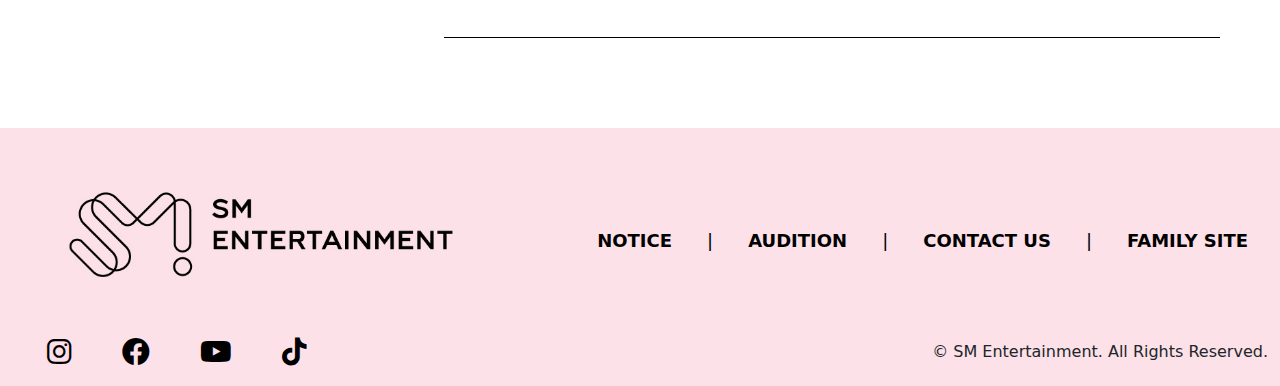
==== commit 1694b4c8: "edit history subTitle add h4" ====
--- a/company/company-history-index.html
+++ b/company/company-history-index.html
@@ -33,7 +33,7 @@
                             COMPANY
                         </a>
                         <div class="dropdown-menu" aria-labelledby="navbarDropdownHome">
-                            <a class="dropdown-item" href="company-intro-index.html">INTRODUCION</a>
+                            <a class="dropdown-item" href="company-intro-index.html">INTRODUCTION</a>
                             <a class="dropdown-item" href="company-history-index.html">HISTORY</a>
                             <!-- <a class="dropdown-item" href="#">LABELS IN COMPANY</a> -->
                             <a class="dropdown-item" href="company-major-index.html">MAJOR AFFILIATES</a>
@@ -214,7 +214,7 @@
                             <div class="choi-history-detail-box">
                                 <h4>모바일플랫폼 비즈니스 시작</h4>
                                 <p>SM Mobile Communications 설립</p>
-                                <div class="choi-history-detail-sub">엔터테인먼트 테마파크 사업 시작</div>
+                                <div class="choi-history-detail-sub"><h4>엔터테인먼트 테마파크 사업 시작</h4></div>
                                 <p>SMTOWN@coexartium 오픈</p>
                             </div>
                         </section>
@@ -225,11 +225,11 @@
                             <div class="choi-history-detail-box">
                                 <h4>예능 및 레이블사업 시작</h4>
                                 <p>SM C&C의 훈미디어, 울림엔터테인먼트 지분취득</p>
-                                <div class="choi-history-detail-sub">레이블 (주)발전소 지분투자</div>
+                                <div class="choi-history-detail-sub"><h4>레이블 (주)발전소 지분투자</h4></div>
                                 <p>힙합, 밴드음악 레이블 BALJUNSO(발전소) 지분투자를 통한 언더그라운드 인디씬을 아우르는 협력관계 구축</p>
-                                <div class="choi-history-detail-sub">모바일 가라오케 어플리케이션 런칭</div>
+                                <div class="choi-history-detail-sub"><h4>모바일 가라오케 어플리케이션 런칭</h4></div>
                                 <p>에이벡스뱅가드·유니버설뮤직 재팬과 디지털 음악 비즈니스 강화 위한 3자 합작회사 everysing Japan 설립</p>
-                                <div class="choi-history-detail-sub">(유)드래곤타이거1호 문화투자목적 설립</div>
+                                <div class="choi-history-detail-sub"><h4>(유)드래곤타이거1호 문화투자목적 설립</h4></div>
                                 <p>홍콩 최대 엔터테인먼트 기업 미디어 아시아 그룹(Media Asia Group Holdings Limited)과 한중 합작사업 전략적 제휴를 체결해 중국 시장 진출 및 영화, 드라마, TV 프로그램 등 미디어 엔터테인먼트 콘텐츠 투자를 위한 드래곤 타이거 캐피탈 파트너스(Dragon Tiger Capital Partners L.P., 이하 DTCP) 설립</p>
                             </div>
                         </section>
@@ -248,11 +248,11 @@
                             </div>
                             <div class="choi-history-detail-box">
                                 <h4>와인 유통사업 시작</h4>
-                                <div class="choi-history-detail-sub">SM Entertainment Beijing 설립</div>
+                                <div class="choi-history-detail-sub"><h4>SM Entertainment Beijing 설립</h4></div>
                                 <p>SM Entertainment Beijing Co., Ltd 설립</p>
-                                <div class="choi-history-detail-sub">Visual Content Business</div>
+                                <div class="choi-history-detail-sub"><h4>Visual Content Business</h4></div>
                                 <p>아시아 최대 영상 콘텐츠 제작, 배우/MC 매니지먼트 기업 설립을 목표로 코스닥 상장사 BT&I를 인수한 후 사명 (주)에스엠컬처앤콘텐츠로 변경. 드라마 제작 등 글로벌 영상 콘텐츠 사업을 영위하고 있으며, 관광, 레저, 여행 사업과 K-POP 콘텐츠를 결합해 K-컬쳐 비즈니스 모델 확산에 기여</p>
-                                <div class="choi-history-detail-sub">Global Concert Business</div>
+                                <div class="choi-history-detail-sub"><h4>Global Concert Business</h4></div>
                                 <p>글로벌 공연 사업을 위해 홍콩에 본사를 두고 있는 자회사 Dream Maker Entertainment와 본격적으로 공연사업 시작</p>
                             </div>
                         </section>
@@ -275,11 +275,11 @@
                             <div class="choi-history-detail-box">
                                 <h4>Karaoke Business</h4>
                                 <p>SM Amusement 설립</p>
-                                <div class="choi-history-detail-sub">Food & Beverage</div>
+                                <div class="choi-history-detail-sub"><h4>Food & Beverage</h4></div>
                                 <p>SM F&B 설립</p>
-                                <div class="choi-history-detail-sub">Retail/Fashion/Merchandising</div>
+                                <div class="choi-history-detail-sub"><h4>Retail / Fashion / Merchandising</h4></div>
                                 <p>SM Brand Marketing 설립</p>
-                                <div class="choi-history-detail-sub">SM Entertainment USA</div>
+                                <div class="choi-history-detail-sub"><h4>SM Entertainment USA</h4></div>
                                 <p>SM Entertainment USA Inc. 설립</p>
                             </div>
                         </section>
@@ -302,7 +302,7 @@
                             <div class="choi-history-detail-box">
                                 <h4>JAPAN Expansion</h4>
                                 <p>SM Entertainment JAPAN 설립</p>
-                                <div class="choi-history-detail-sub">온라인, 모바일 분야 사업 확장</div>
+                                <div class="choi-history-detail-sub"><h4>온라인, 모바일 분야 사업 확장</h4></div>
                                 <p>Fandango KOREA 설립을 통해 국내 최초 엔터테인먼트 관련 온라인, 모바일 콘텐츠 서비스 시작</p>
                             </div>
                         </section>
@@ -376,6 +376,8 @@
         </div>    
     </footer>
     <script src="../script.js"></script>
+    <script src="https://code.jquery.com/jquery-3.5.1.slim.min.js"></script>
+    <script src="https://stackpath.bootstrapcdn.com/bootstrap/4.5.2/js/bootstrap.min.js"></script>
     <script src="https://cdn.jsdelivr.net/npm/bootstrap@5.3.3/dist/js/bootstrap.bundle.min.js" integrity="sha384-YvpcrYf0tY3lHB60NNkmXc5s9fDVZLESaAA55NDzOxhy9GkcIdslK1eN7N6jIeHz" crossorigin="anonymous"></script>
 </body>
 </html>--- a/style.css
+++ b/style.css
@@ -80,18 +80,6 @@
 
 .navbar-nav .nav-item .dropdown-menu {
   display: none;
-  /* 서브 메뉴 항상 보이도록 설정 */
-  width: 100%;
-  /* 화면 너비를 꽉 채우도록 설정 */
-  background-color: #223055;
-  border: none;
-  box-sizing: border-box;
-  position: unset;
-  left: 0;
-  transform: translateX(0);
-  box-shadow: none;
-  padding: 0;
-  top: 100%;
 }
 
 .nav-link {
@@ -750,13 +738,20 @@
   }
 
   .navbar-nav .nav-item .dropdown-menu {
-    display: block; /* 서브 메뉴 항상 보이도록 설정 */
-    position: relative;
-    width: 100%; /* 화면 너비를 꽉 채우도록 설정 */
-    background-color: #223055;
-    border: none;
-    padding: 0;
-    box-sizing: border-box;
+    display: block;
+  /* 서브 메뉴 항상 보이도록 설정 */
+  width: 100%;
+  /* 화면 너비를 꽉 채우도록 설정 */
+  background-color: #223055;
+  border: none;
+  box-sizing: border-box;
+  position: unset;
+  left: 0;
+  transform: translateX(0);
+  box-shadow: none;
+  padding: 0;
+  top: 100%;
+  /* 부모 메뉴 아래로 위치 */
   }
 
   .navbar-nav .nav-item .dropdown-item {
@@ -808,6 +803,7 @@
   .choi-schdule-contents-box {
     width: 80%;
   }
+}
 
   @media (max-width: 1200px) {
     .sm-header {
@@ -885,6 +881,7 @@
 
     .choi-history-detail-sub {
       padding-top: 20px;
+      font-size: 18px;
     }
   }
 
@@ -954,6 +951,15 @@
       padding: 30px;
     }
 
+    .choi-main-back-img {
+      width: 90%;
+      left: 15%;
+    }
+
+    .choi-main-img-box {
+      min-height: 540px;
+    }
+
     .choi-main-news {
       padding-top: 24px;
       padding-left: 30px;
@@ -973,6 +979,12 @@
       display: none;
     }
 
+    .choi-radio-nav-label {
+      padding-right: 10px;
+      font-weight: 500;
+      font-size: 13px;
+    }
+
     .choi-major-grid {
       grid-template-columns: 1fr;
     }
@@ -1022,6 +1034,10 @@
       padding-bottom: 8px;
     }
 
+    .choi-history-detail-sub{
+      font-size: 16px;
+    }
+
     .choi-major-contents-box {
       padding-left: 12px;
       padding-right: 12px;
@@ -1042,4 +1058,19 @@
       margin-top: 20px;
     }
   }
-}
+
+  @media (max-width: 576px) {
+    .choi-main-title{
+      font-size: 40px;
+      padding: 10px;
+    }
+
+    .choi-main-img-box {
+      min-height: 400px;
+    }
+
+    .choi-main-news-no-2-line{
+      display: none;
+    }
+  }
+
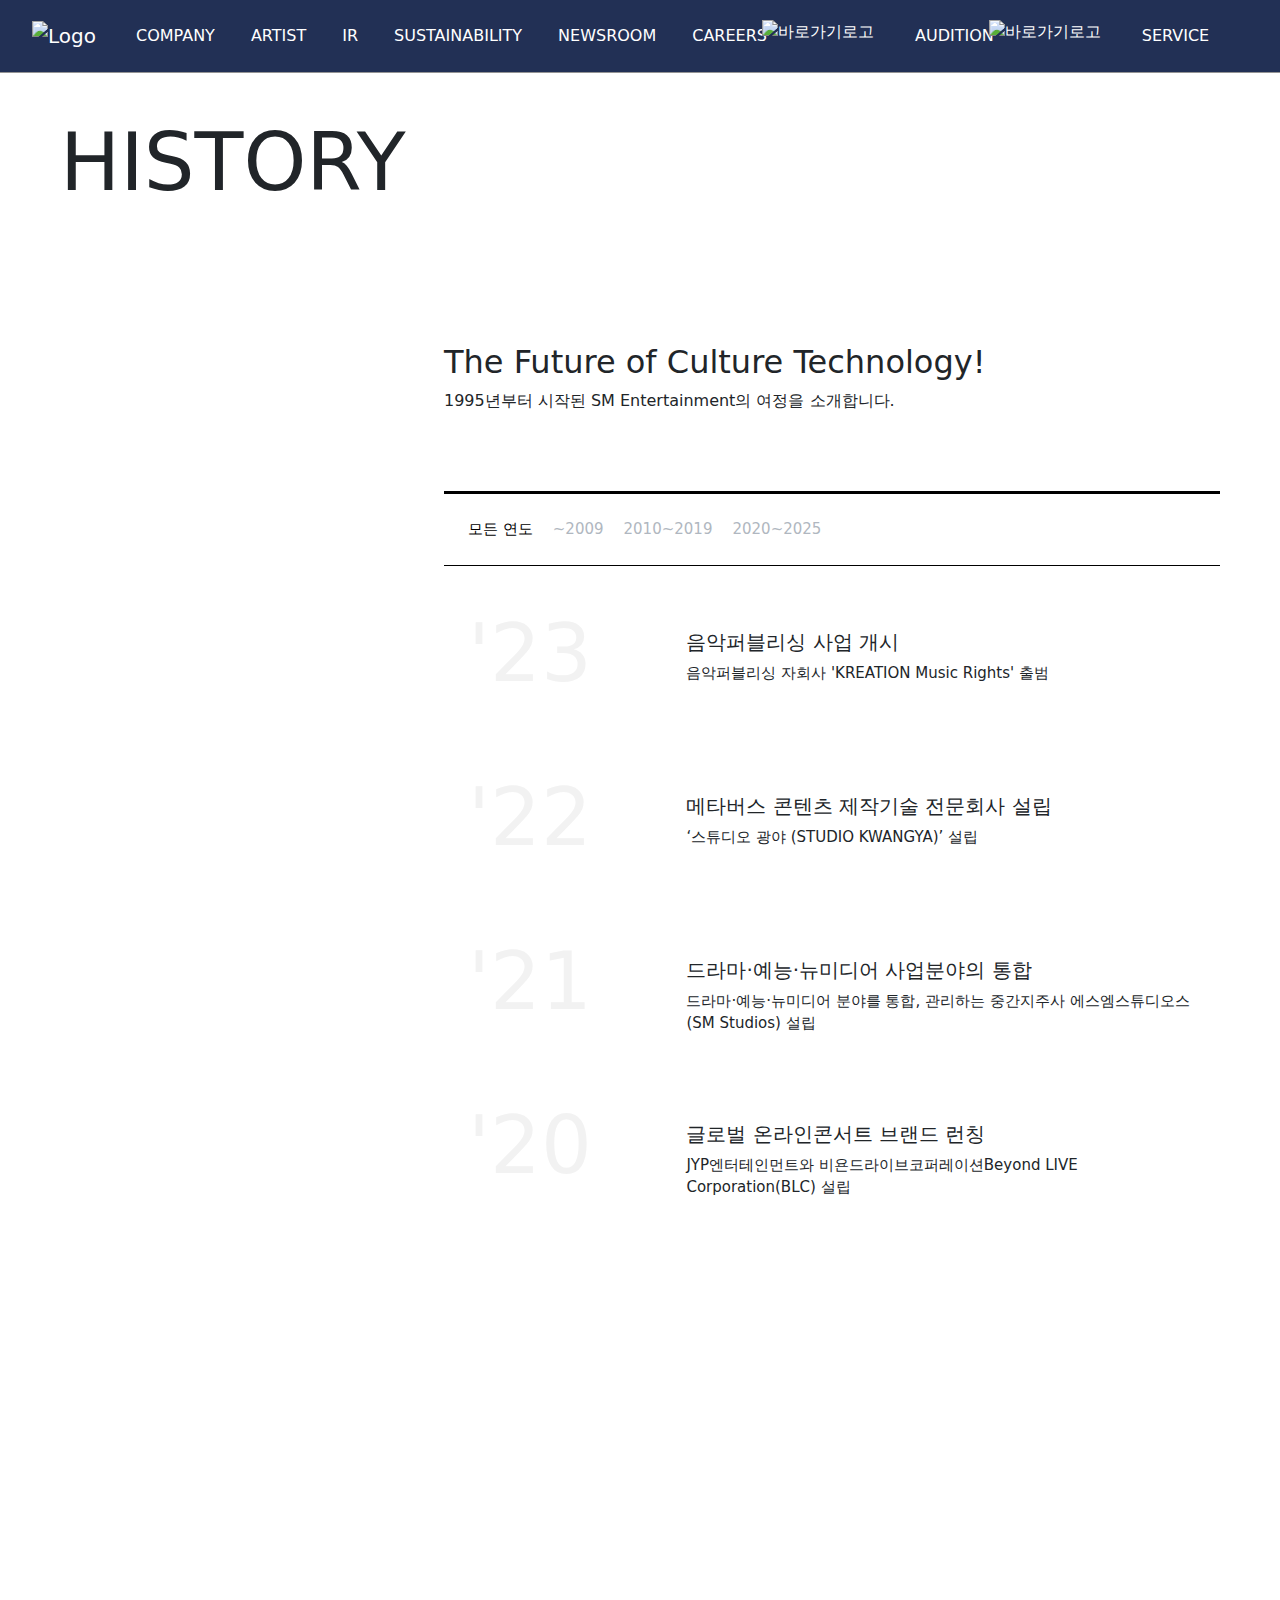
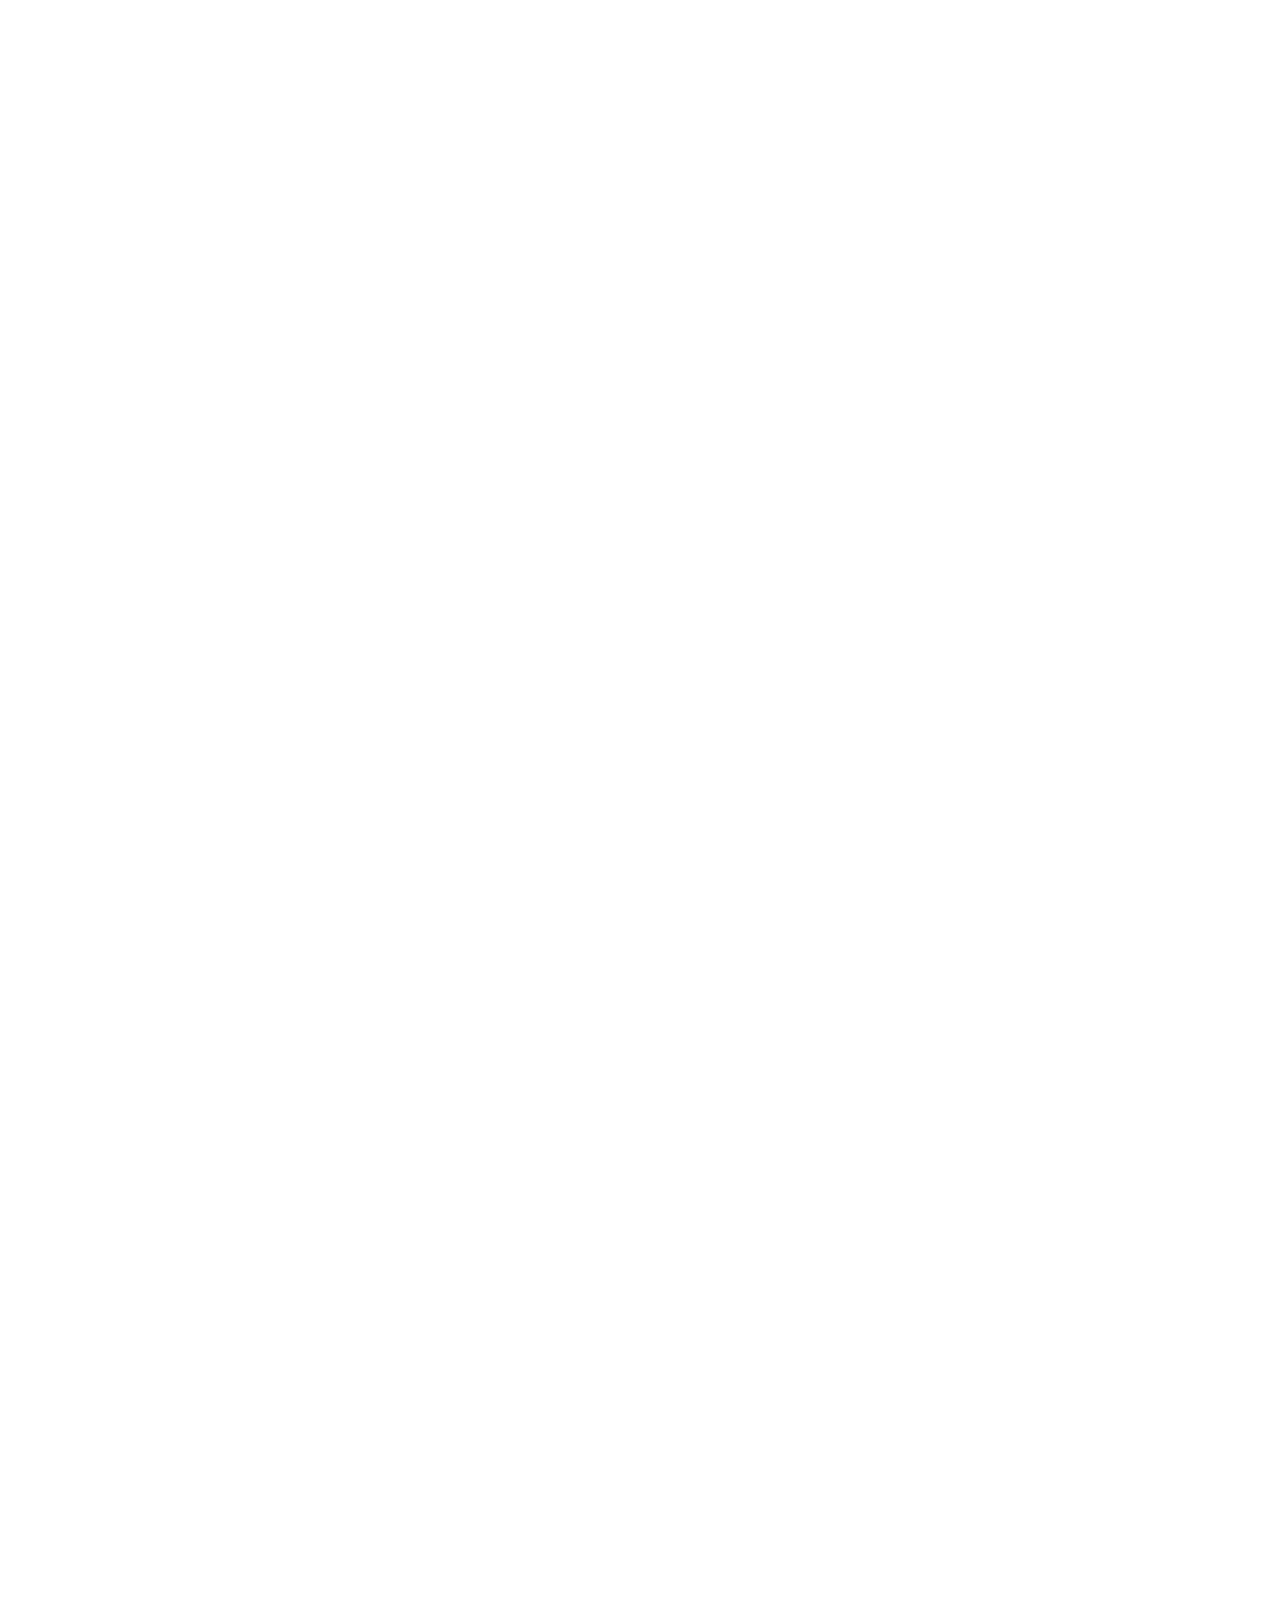
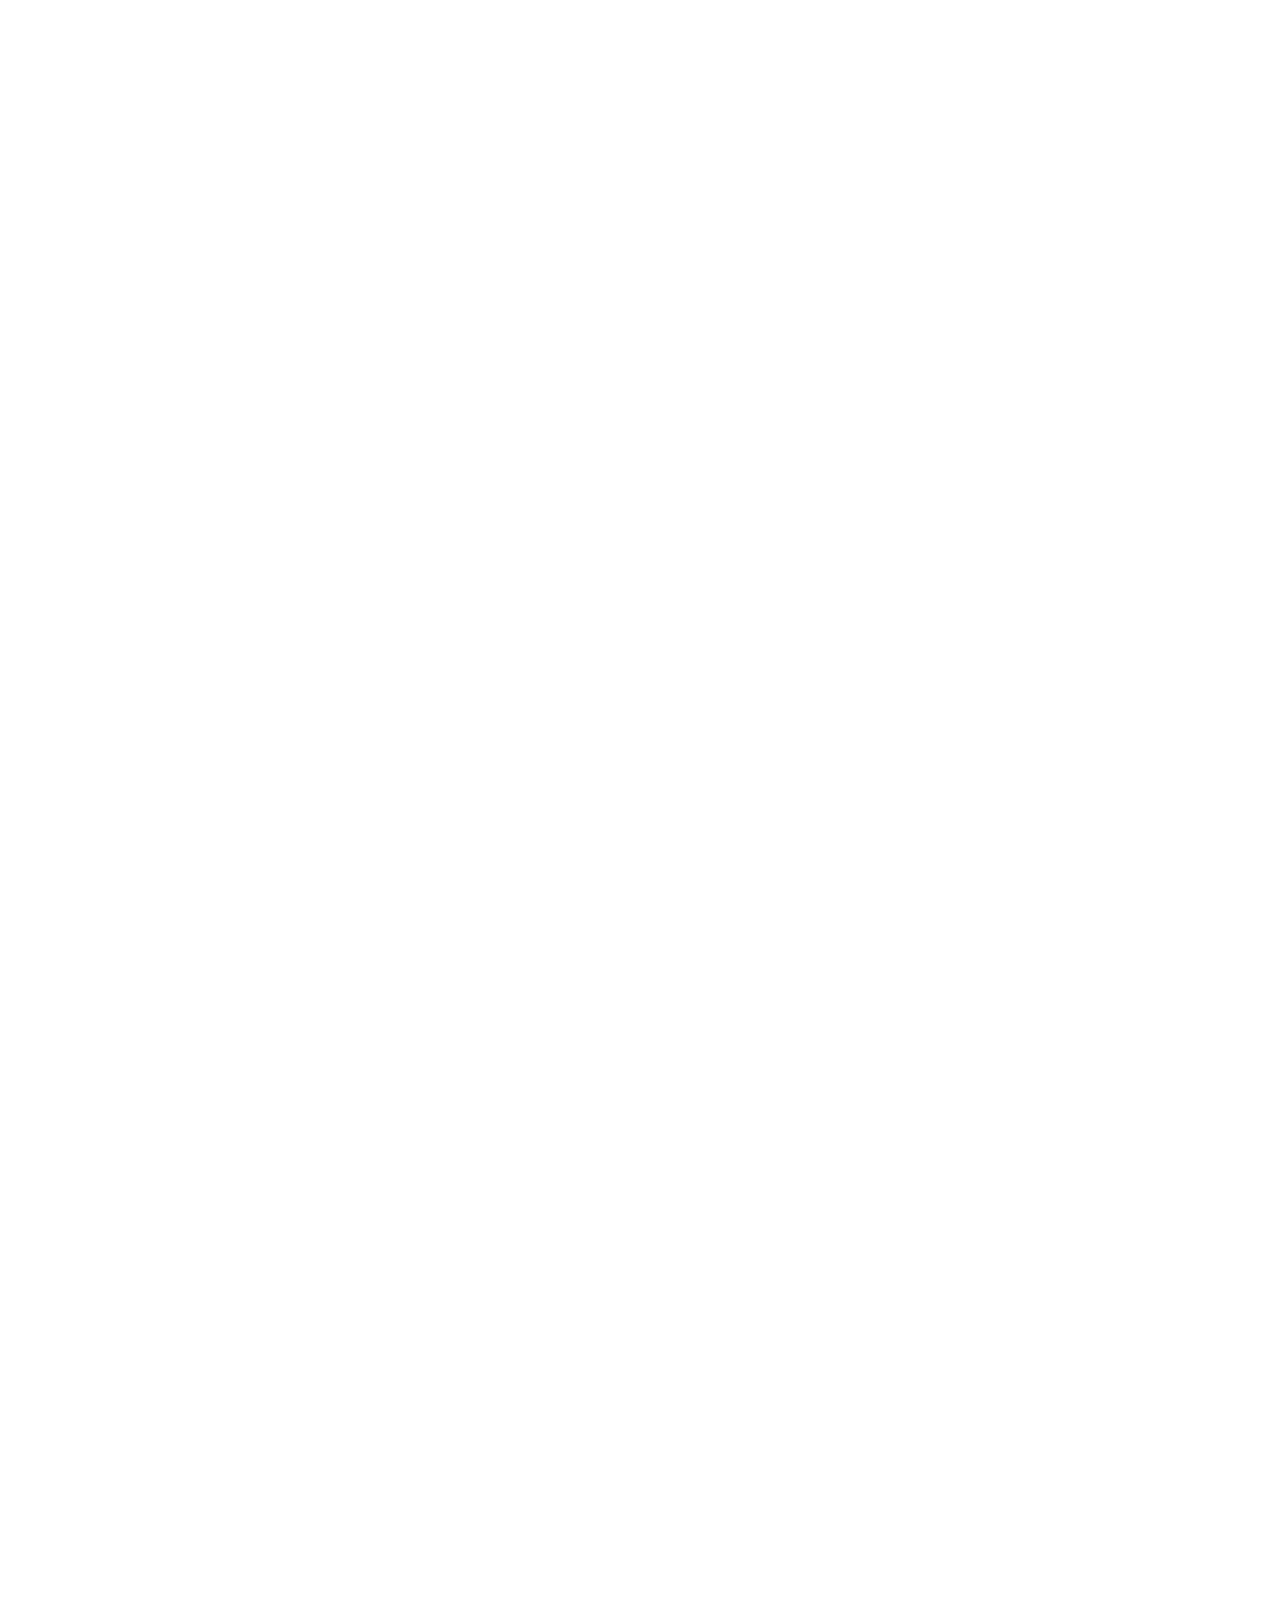
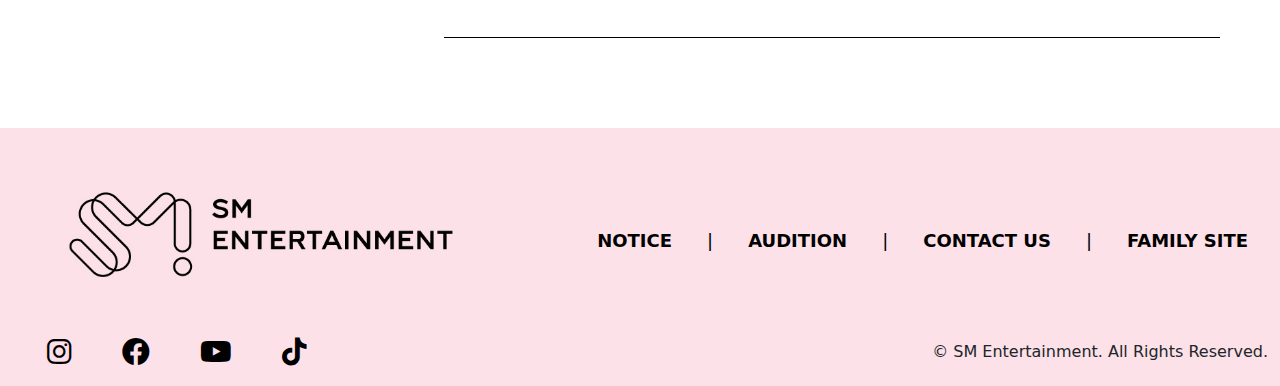
==== commit e2a98cee: "merge newsroom" ====
--- a/company/company-history-index.html
+++ b/company/company-history-index.html
@@ -29,7 +29,7 @@
             <div class="collapse navbar-collapse" id="navbarNav">
                 <ul class="navbar-nav ml-auto">
                     <li class="nav-item active dropdown">
-                        <a class="nav-link" href="company/company-intro-index.html" id="navbarDropdownHome" role="button" aria-haspopup="true" aria-expanded="false">
+                        <a class="nav-link active" href="company/company-intro-index.html" id="navbarDropdownHome" role="button" aria-haspopup="true" aria-expanded="false">
                             COMPANY
                         </a>
                         <div class="dropdown-menu" aria-labelledby="navbarDropdownHome">
@@ -75,7 +75,7 @@
                     </li>
                     <!-- NEWSROOM 메뉴 - 드롭다운 -->
                     <li class="nav-item dropdown">
-                        <a class="nav-link active" href="#" id="navbarDropdownHome" role="button" aria-haspopup="true" aria-expanded="false">
+                        <a class="nav-link active" href="../newsroom/newsroom-index.html" id="navbarDropdownHome" role="button" aria-haspopup="true" aria-expanded="false">
                             NEWSROOM
                         </a>
                       
--- a/style.css
+++ b/style.css
@@ -1074,3 +1074,617 @@
     }
   }
 
+/* newsroom */
+.ms-news-item-container a,
+.ms-news-item a,
+.ms-list-item a,
+.pagination a {
+    color: inherit !important;
+    text-decoration: none !important;
+}
+
+.ms-news-item-container a:-webkit-any-link,
+.ms-news-item a:-webkit-any-link,
+.ms-list-item a:-webkit-any-link,
+.pagination a:-webkit-any-link {
+    color: -webkit-link;
+    cursor: pointer;
+    text-decoration: underline;
+}
+
+.ms-newsroom-nav h1, .ms-newsroom-nav h2, .ms-newsroom-nav h3, .ms-newsroom-nav h4, .ms-newsroom-nav h5, .ms-newsroom-nav h6,
+.ms-page-content h1, .ms-page-content h2, .ms-page-content h3, .ms-page-content h4, .ms-page-content h5, .ms-page-content h6 {
+    font-weight: 500;
+    line-height: 1.2;
+    margin: 0;
+}
+
+.ms-newsroom-nav{
+    display: flex;
+    width: 100%;
+    justify-content: space-between;
+    padding: 30px 60px;
+    align-items: flex-start;
+    position: relative;
+    overflow: hidden;
+    z-index: 90;
+} 
+
+.ms-page-title h1 {
+    font-size: 80px;
+    font-weight: 400;
+    margin: 0;
+}
+
+
+.ms-page-title{
+    transform: translate3d(0, -16px, 0);
+}
+
+
+.swiper-nav .nav-button--prev {
+    background-image: url(https://cdn2.smentertainment.com/images/icon-arrow-left-big.svg);
+    width: 80px;
+    height: 80px;
+    background-size: cover;
+    background-repeat: no-repeat;
+    display: inline-block;
+    background-size: contain;
+}
+
+.swiper-nav .nav-button--next {
+    background-image: url(https://cdn2.smentertainment.com/images/icon-arrow-right-big.svg);
+    background-size: cover; /* 이미지 크기를 조정 */
+    width: 80px;
+    height: 80px;
+    background-repeat: no-repeat;
+    margin-left: 24px;
+    display: inline-block;
+}
+
+
+.ms-page-content {
+    width: 100%;
+    max-width: 1800px;
+    margin: 0 auto;
+}
+
+
+.ms-new-banner {
+    padding: 30px 60px 0;
+    margin-bottom: 60px;
+}
+
+.swiper {
+    margin-left: auto;
+    margin-right: auto;
+    position: relative;
+    overflow: hidden; 
+    list-style: none;
+    padding: 0;
+    z-index: 1;
+    display: block; 
+}
+
+.swiper-horizontal {
+    touch-action: pan-y; 
+}
+
+.swiper-wrapper {
+    position: relative;
+    width: 100%;
+    height: 100%;
+    z-index: 1;
+    display: flex;
+    transition-property: transform;
+    transition-timing-function: var(--swiper-wrapper-transition-timing-function, initial);
+    box-sizing: content-box;
+}
+
+.swiper-slide {
+    flex-shrink: 0;
+    width: 100%;
+    height: 100%;
+    position: relative;
+    transition-property: transform;
+    display: block;
+}
+
+.swiper-slide img {
+    object-fit: cover; /* 이미지를 슬라이드 영역에 맞춤 */
+    width: 100%;
+    height: 100%;
+  }
+
+.swiper-backface-hidden .swiper-slide {
+    transform: translateZ(0);
+    -webkit-backface-visibility: hidden;
+    backface-visibility: hidden;
+}
+
+.ms-news-item-container {
+    position: relative;
+    width: 100%;
+    padding-top: 40%;
+}
+
+
+.ms-news-item-container a, .ms-news-item-container a > * {
+    position: absolute;
+    top: 0;
+    left: 0;
+    width: 100%;
+    height: 100%;
+}
+
+
+
+
+
+
+
+.ms-news-item .ms-item-overlay {
+    background-color: rgba(0, 0, 0, 0.4);
+    color: white;
+    display: flex;
+    flex-direction: column;
+    justify-content: space-between;
+    padding: 60px;
+    z-index: 2;
+}
+
+
+.ms-item-thumbnail {
+    z-index: 1;
+}
+
+.ms-news-item .ms-item-overlay .ms-title {
+    max-width: 750px;
+    word-break: keep-all;
+}
+
+.ms-news-item .ms-item-overlay .ms-date {
+    font-weight: 500;
+}
+
+.ms-item-overlay h2 {
+    display: block;
+    font-size: 1.5em;
+    margin-block-start: 0.83em;
+    margin-block-end: 0.83em;
+    margin-inline-start: 0px;
+    margin-inline-end: 0px;
+    font-weight: bold;
+    unicode-bidi: isolate;
+}
+
+.ms-news-item .ms-item-overlay .ms-title h2 {
+    font-size: 50px;
+}
+
+.ms-news-item .ms-item-thumbnail img {
+    object-fit: cover;
+    width: 100%;
+    height: 100%;
+}
+
+.ms-news-item .ms-item-thumbnail {
+    z-index: 1;
+}
+
+.swiper-pagination {
+    position: absolute;
+    text-align: center;
+    transition: .3s opacity;
+    transform: translate3d(0, 0, 0);
+    z-index: 10;
+}
+
+.ms-featured-news .swiper-pagination {
+    bottom: 60px;
+    left: auto;
+    right: 60px;
+    width: auto;
+}
+
+
+.swiper-horizontal>.swiper-pagination-bullets, .swiper-pagination-bullets.swiper-pagination-horizontal, .swiper-pagination-custom, .swiper-pagination-fraction {
+    bottom: var(--swiper-pagination-bottom, 8px);
+    top: var(--swiper-pagination-top, auto);
+    left: 0;
+    width: 100%;
+}
+
+
+.swiper-pagination .swiper-pagination-bullet-active {
+    background-color: rgba(255, 183, 202, 0.9);
+    width: 40px;
+}
+
+
+.swiper-horizontal>.swiper-pagination-bullets .swiper-pagination-bullet, .ms-swiper-pagination-horizontal.swiper-pagination-bullets .swiper-pagination-bullet {
+    margin: 0 var(--swiper-pagination-bullet-horizontal-gap, 4px);
+}
+
+.swiper-pagination-bullet-active {
+    opacity: var(--swiper-pagination-bullet-opacity, 1);
+    background: var(--swiper-pagination-color, var(--swiper-theme-color));
+}
+
+
+.swiper-pagination-bullet {
+    width: var(--swiper-pagination-bullet-width, var(--swiper-pagination-bullet-size, 8px));
+    height: var(--swiper-pagination-bullet-height, var(--swiper-pagination-bullet-size, 8px));
+    display: inline-block;
+    border-radius: var(--swiper-pagination-bullet-border-radius, 50%);
+    background: var(--swiper-pagination-bullet-inactive-color, #000);
+    opacity: var(--swiper-pagination-bullet-inactive-opacity, .2);
+}
+
+.swiper-pagination .swiper-pagination-bullet {
+    background-color: rgba(240, 240, 240, 0.7);
+    border-radius: 2px;
+    width: 12px;
+    height: 4px;
+    transition: width 0.3s cubic-bezier(0.25, 1, 0.5, 1);
+}
+
+.swiper .swiper-notification {
+    position: absolute;
+    left: 0;
+    top: 0;
+    pointer-events: none;
+    opacity: 0;
+    z-index: -1000;
+}
+
+
+
+
+
+
+/* sm-section */
+
+.ms-sm-section {
+    justify-content: space-between;
+    position: relative;
+    display: flex;
+    justify-content: center;
+    padding: 0 60px 20px; 
+    max-width: 1800px;
+    margin: 0 auto; /* 중앙 정렬 */
+    box-sizing: border-box; /* padding 포함하도록 설정 */
+    /* width: 100%; */
+}
+
+
+.ms-sm-section-inner {
+    width: 100%;
+    margin: 0 !important;
+    position: relative;
+}
+
+.ms-company-banner {
+    border-top: 3px solid #000;
+    border-bottom: 1px solid #000;
+    display: flex;
+    align-items: center;
+    margin-top: 30px;
+    margin-bottom: 40px;
+    position: relative;
+    justify-content: center;
+    text-align: center; 
+    
+}
+
+.ms-company-banner .ms-banner-title {
+    border-right: 1px solid #B0B7C0;
+    padding-right: 20px;
+    margin-right: 22px;
+}
+
+.ms-company-banner h5 {
+    font-size: 25px;
+    font-weight: 1000;
+    line-height: 1.2;
+    margin: 0;
+    
+}
+
+.ms-company-news {
+    flex: 1;
+    height: 74px;
+    padding-right: 40px;
+}
+
+.swiper-vertical {
+    touch-action: pan-x;
+}
+
+.swiper-vertical>.swiper-wrapper {
+    flex-direction: column;
+}
+
+
+.ms-company-news .ms-news-item a {
+    display: flex;
+    align-items: center;
+    height: 72px;
+    padding-right: 20px;
+}
+
+.ms-company-news .ms-news-item .ms-title {
+    max-width: calc(100% - 70px);
+}
+
+.ms-company-news .ms-news-item .ms-title h5 {
+    white-space: nowrap;
+    overflow: hidden;
+    text-overflow: ellipsis;
+}
+
+.ms-company-news .ms-news-item .ms-date {
+    margin-left: 24px;
+    color: #B0B7C0;
+    font-size: 0.9em;
+}
+
+.ms-company-news-nav {
+    position: absolute;
+    display: flex;
+    flex-direction: column;
+    justify-content: center;
+    top: 0;
+    right: 0;
+    height: 100%;
+    z-index: 9;
+}
+
+.ms-company-news-nav .nav-button--prev {
+    background-image: url(https://cdn2.smentertainment.com/images/icon-arrow-up.svg);
+}
+
+.ms-company-news-nav .nav-button {
+    background-size: 16px;
+    background-position: center;
+    background-repeat: no-repeat;
+    cursor: pointer;
+    width: 40px;
+    height: 30px;
+}
+
+.ms-company-news-nav .nav-button--next {
+    margin: 0;
+    background-image: url(https://cdn2.smentertainment.com/images/icon-arrow-down.svg);
+}
+
+/* news-list */
+.ms-news-list {
+    display: flex;
+    flex-wrap: wrap;
+    justify-content: space-between;
+    margin-top: 30px;
+}
+
+.ms-news-list .ms-list-item {
+    border-bottom: 1px solid #000;
+    width: calc(50% - 15px);
+    padding-bottom: 60px;
+    margin-bottom: 60px;
+}
+
+.ms-news-list .ms-list-item .ms-item-thumbnail {
+    background-color: #f7f7f7;
+    background-image: url(https://cdn2.smentertainment.com/images/news-placeholder.png);
+    background-size: contain;
+    width: 100%;
+    padding-top: 75%;
+    position: relative;
+}
+
+.ms-news-list .ms-list-item .ms-item-thumbnail img {
+    position: absolute;
+    top: 0;
+    left: 0;
+    object-fit: cover;
+    width: 100%;
+    height: 100%;
+}
+
+.ms-news-list .ms-list-item .ms-item-date {
+    color: #B0B7C0;
+    font-size: 0.9em;
+    margin: 24px 0px 12px;
+}
+
+.ms-item-title h4 {
+    display: block;
+    margin-block-start: 1.33em;
+    margin-block-end: 1.33em;
+    margin-inline-start: 0px;
+    margin-inline-end: 0px;
+    font-weight: bold;
+    unicode-bidi: isolate;
+    font-size: 24px;
+    font-weight: bold;
+    line-height: 1.2;
+    margin: 0;
+}
+
+
+.ms-sm-section .pagination{
+        margin-top: 0;
+        display: flex;
+        justify-content: center;
+        gap: 4px;
+
+}
+
+.ms-sm-section .pagination ul{
+    display: flex;
+    align-items: center;
+    height: 36px;
+}
+
+.ms-sm-section .pagination ul, ol, li {
+    list-style: none;
+    padding: 0;
+    margin: 0;
+}
+
+.ms-sm-section .pagination ul li.is-active a {
+    background-color: #FFE1E9;
+}
+
+.ms-sm-section .pagination ul li a {
+    border-radius: 18px;
+    display: flex;
+    align-items: center;
+    justify-content: center;
+    font-weight: 1000;
+    min-width: 36px;
+    padding: 0 12px;
+    height: 36px;
+}
+
+.ms-sm-section .pagination .ms-next-posts a {
+    background-image: url(https://cdn2.smentertainment.com/images/icon-arrow-right.svg);
+}
+
+.ms-sm-section .pagination .ms-page-nav-button a {
+    background-size: 18px;
+    background-position: center;
+    background-repeat: no-repeat;
+    font-size: 0;
+}
+
+
+/* max 1200px */
+@media (max-width: 1200px) {
+    body {
+        font-size: 14px;
+        --sm-header-height: 100px;
+        --sm-container-width: 100%;
+    }
+
+    .ms-newsroom-nav{
+        padding: 30px 40px;
+    }
+
+    .swiper-nav .nav-button--next {
+        margin-left: 20px;
+    }
+
+    .ms-page-title h1 {
+        font-size: 60px;
+        transform: translateY(20px);
+
+    }
+
+    .ms-company-banner {
+        margin-bottom: 30px;
+    }
+
+    .ms-company-banner h5{
+        font-size: 16px;
+    }
+
+    .ms-new-banner{
+        padding: 30px 40px 0;
+        margin-bottom: 40px;
+    }
+    
+    .ms-news-list .ms-list-item {
+        padding-bottom: 40px;
+        margin-bottom: 40px;
+    }
+
+    .ms-item-title h4{
+        font-size: 18px;
+    }
+
+    .ms-sm-section {
+        padding: 60px 40px;
+        padding-top: 0;
+    }
+}
+
+
+/* max 781px */
+@media (max-width: 781px) {
+    .ms-newsroom-nav{
+        flex-direction: row;
+        padding: 20px 30px;
+    }
+
+    .ms-page-title h1 { 
+        font-size: 34px;
+    }
+
+    .ms-sm-section {
+        padding: 45px 30px;
+    }
+
+    .swiper-nav .nav-button {
+        width: 40px;
+        height: 40px;
+    }
+
+    .ms-new-banner {
+        padding: 20px 30px 0;
+        margin-bottom: 30px;
+    }
+
+    .ms-news-item .ms-item-overlay {
+        padding: 30px;
+    }
+
+    .ms-news-item-container {
+        padding-top: 120%;
+    }
+
+    .ms-news-item .ms-item-overlay .ms-title h2 {
+        font-size: 28px;
+    }
+
+    .ms-company-banner {
+        margin-top: 0;
+    }
+
+    .ms-company-banner .ms-banner-title {
+        display: none;
+    }
+
+    .ms-company-news {
+        height: 54px;
+    }
+
+    .ms-company-banner h5 {
+        font-size: 14px;
+        font-weight: 600;
+    }
+
+    .ms-company-news .ms-news-item a {
+        height: 52px;
+    }
+
+    .ms-company-news-nav {
+        right: -4px;
+    }
+
+    .ms-news-list .ms-list-item {
+        width: 100%;
+        padding-bottom: 30px;
+        margin-bottom: 30px;
+    }
+
+    .ms-item-title h4{
+        font-size: 16px;
+    }
+
+    .ms-news-list .ms-list-item .ms-item-date {
+        margin: 12px 0 6px;
+    }
+
+
+}
